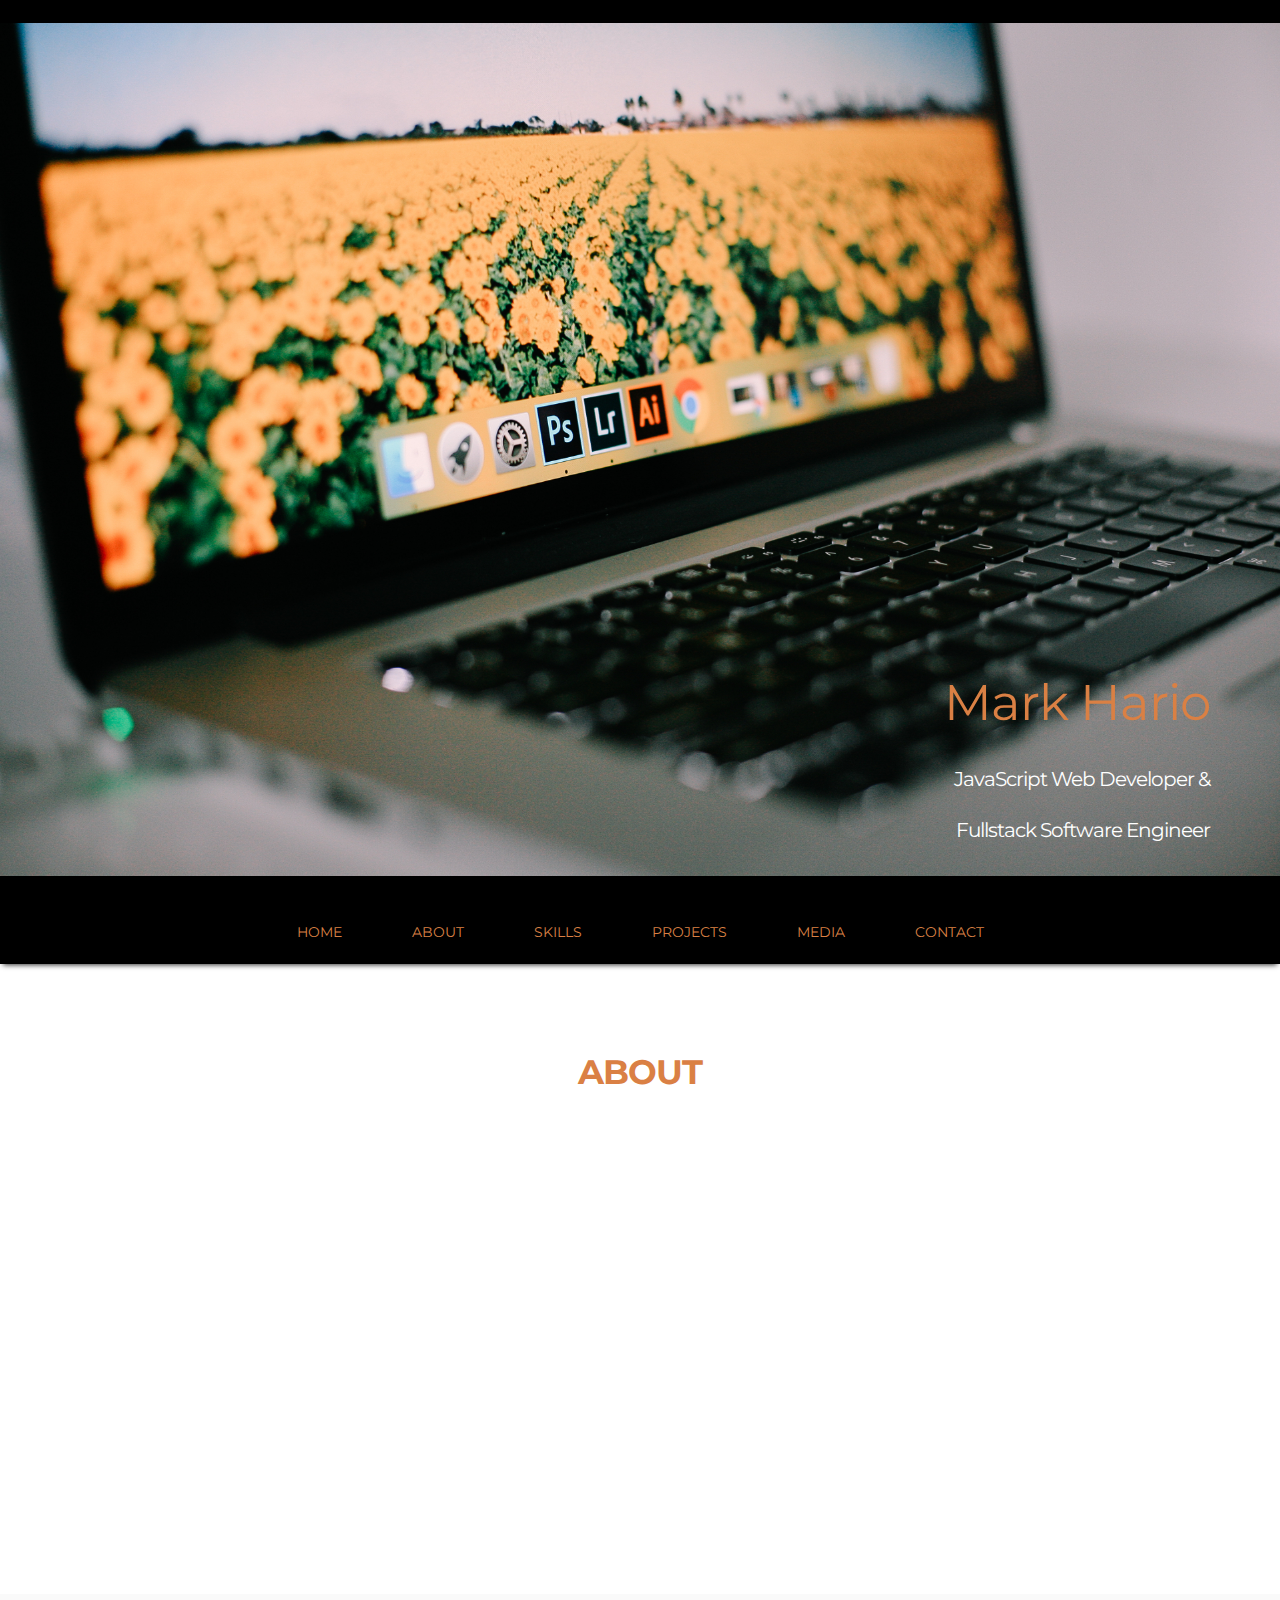
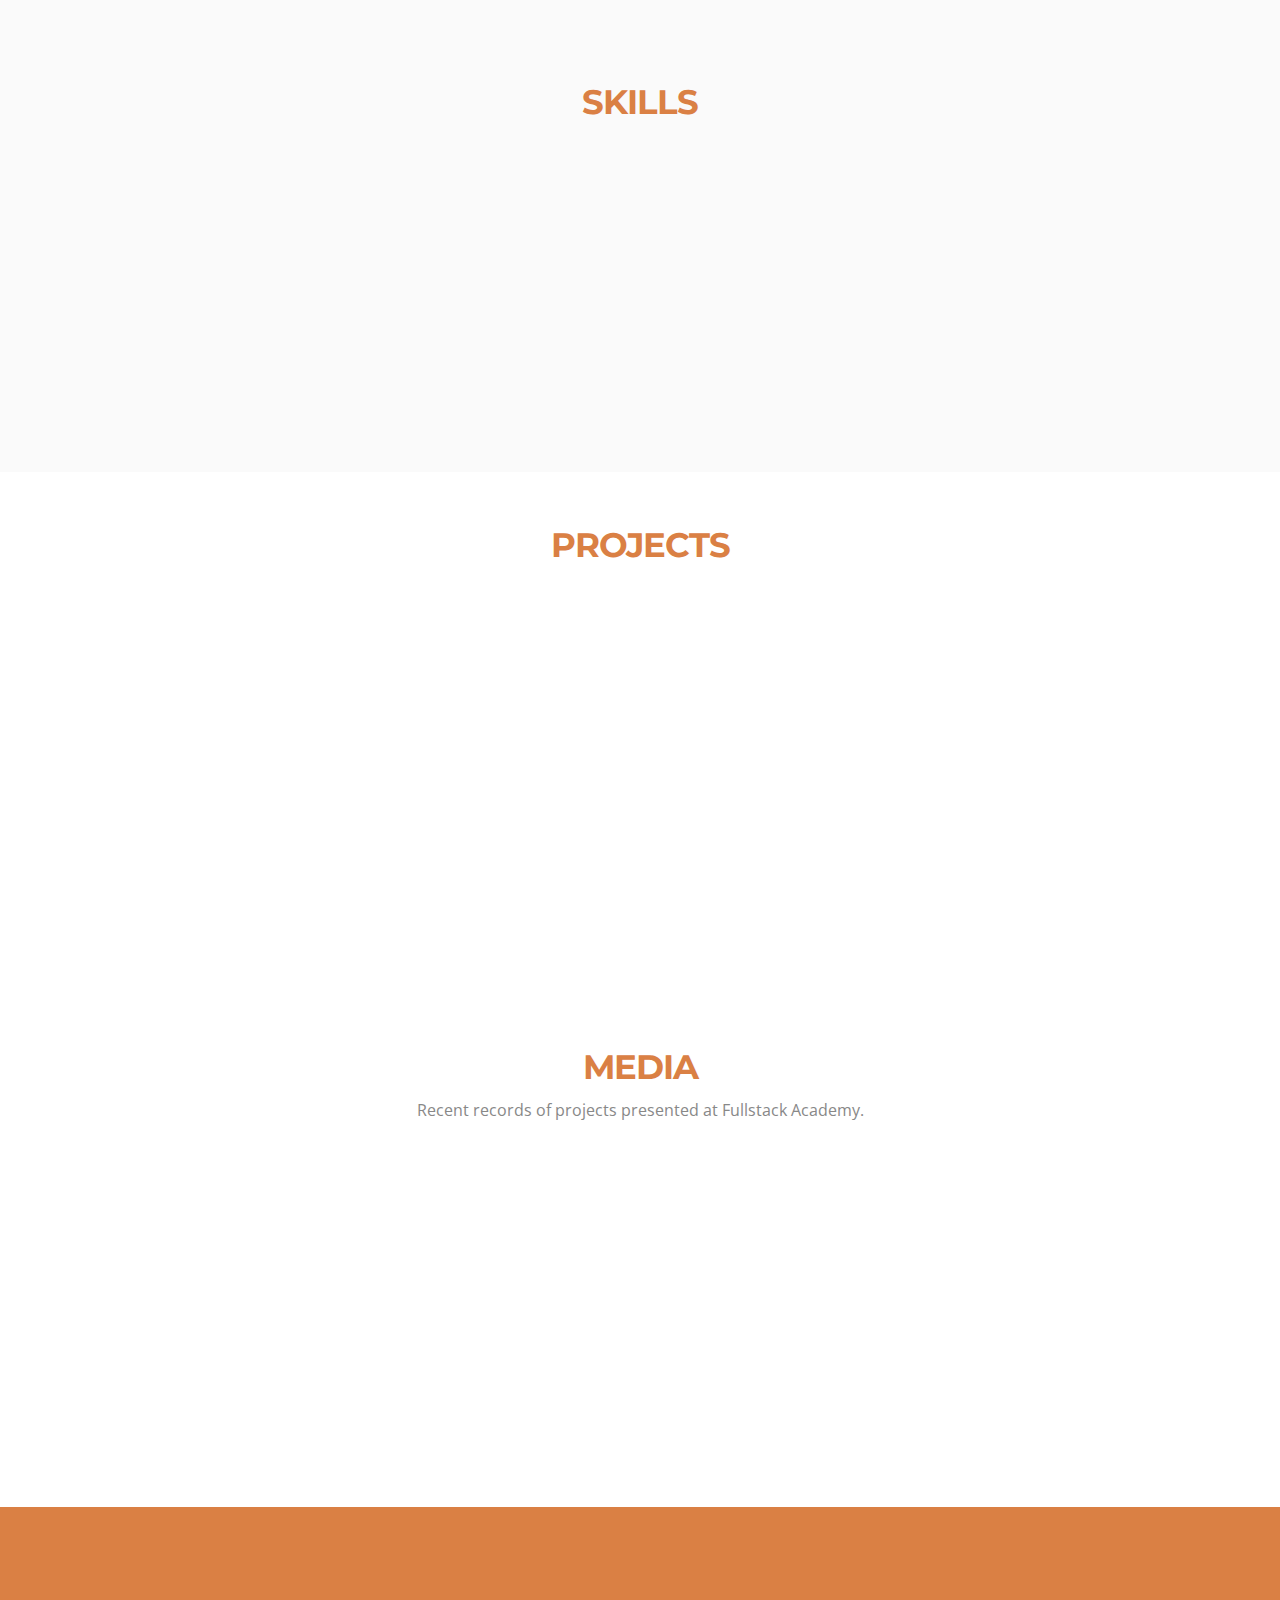
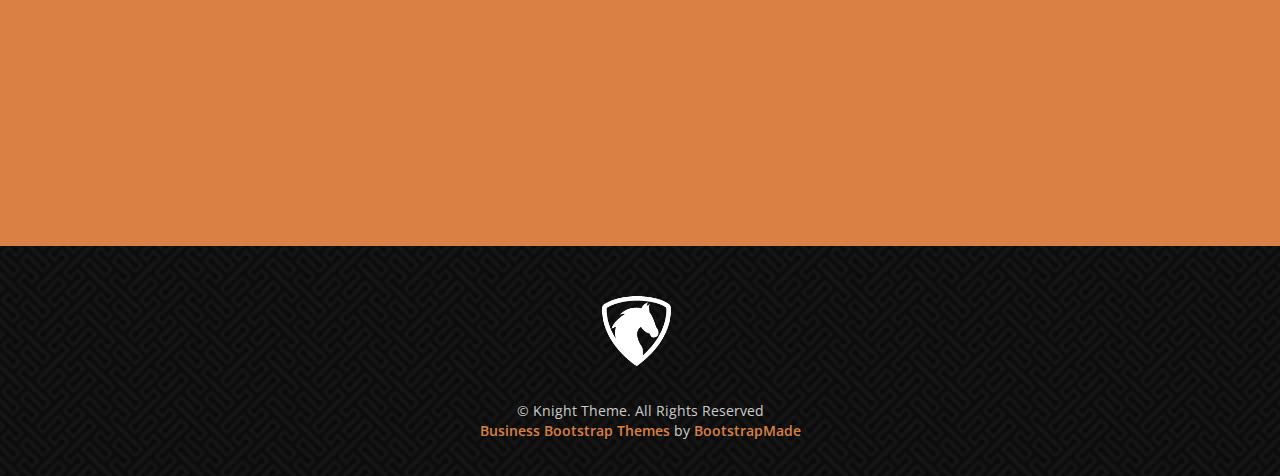
==== index.html @ 224bcb3d "lookin sexay" ====
<!doctype html>
<html>
<head>
<meta charset="utf-8">
<meta name="viewport" content="width=device-width, maximum-scale=1">

<title>Mark Hario</title>
<link rel="icon" href="favicon.png" type="image/png">
<link rel="shortcut icon" href="favicon.ico" type="img/x-icon">

<link href='https://fonts.googleapis.com/css?family=Montserrat:400,700' rel='stylesheet' type='text/css'>
<link href='https://fonts.googleapis.com/css?family=Open+Sans:400,300,800italic,700italic,600italic,400italic,300italic,800,700,600' rel='stylesheet' type='text/css'>

<link href="css/bootstrap.css" rel="stylesheet" type="text/css">
<link href="css/style.css" rel="stylesheet" type="text/css">
<link href="css/font-awesome.css" rel="stylesheet" type="text/css">
<link href="css/responsive.css" rel="stylesheet" type="text/css">
<link href="css/animate.css" rel="stylesheet" type="text/css">

<!--[if IE]><style type="text/css">.pie {behavior:url(PIE.htc);}</style><![endif]-->

<script type="text/javascript" src="js/jquery.1.8.3.min.js"></script>
<script type="text/javascript" src="js/bootstrap.js"></script>
<script type="text/javascript" src="js/jquery-scrolltofixed.js"></script>
<script type="text/javascript" src="js/jquery.easing.1.3.js"></script>
<script type="text/javascript" src="js/jquery.isotope.js"></script>
<script type="text/javascript" src="js/wow.js"></script>
<script type="text/javascript" src="js/classie.js"></script>

<!-- =======================================================
    Theme Name: Knight
    Theme URL: https://bootstrapmade.com/knight-free-bootstrap-theme/
    Author: BootstrapMade
    Author URL: https://bootstrapmade.com
======================================================= -->

</head>
<body>
<header class="header" id="header"><!--header-start-->
	<div class="container">

	  <a href="#service" class="animated servicelink"><h1 class="animated fadeInDown delay-07s">Mark Hario</h1></a>
	  <ul class="header-text animated fadeInUp delay-1s ">
	  	<li>JavaScript Web Developer &amp; </li>
			<li>Fullstack Software Engineer</li>
	  </ul>
	      <!-- <a class="link animated fadeInUp delay-1s servicelink" href="#service">Get Started</a> -->
  </div>
</header><!--header-end-->

<nav class="main-nav-outer" id="test"><!--main-nav-start-->
	<div class="container">
    <ul class="main-nav">
    	<li><a href="#header">Home</a></li>
      <li><a href="#service">About</a></li>
      <li><a href="#Portfolio">Skills</a></li>
      <!-- <li class="small-logo"><a href="#header"><img src="img/small-logo.png" alt=""></a></li> -->
      <li><a href="#client">Projects</a></li>
      <li><a href="#team">Media</a></li>
      <li><a href="#contact">Contact</a></li>
    </ul>
    <a class="res-nav_click" href="#"><i class="fa-bars"></i></a>
  </div>
</nav><!--main-nav-end-->

<section class="main-section" ><!--main-section-start-->
	<div class="container" id="service">
		<h2>About</h2>
	    <div class="row">
	    	<div class="col-sm-6 col-sm-offset-1 wow fadeInLeft delay-02s">
	      	<div class="service-list">
						<p>My passion for coding began at a young age. I was maybe ten years old when I picked up a copy of Stroustrup’s own C++ text. Working through the book, I wrote my first linked list using a borrowed compiler and an ancient computer. But coding was always a hobby to me; since then, I have become a welding engineer and a robot programmer.</p>

						<p>Having worked in the welding industry for nearly a decade, I’ve decided to return aggressively to full-time coding. I explain my thought process in greater detail <a href="https://medium.com/@hario.mark/why-switch-to-coding-fbfc4d10eba9#.d9c76c9cw">here.</a> </p>

						<p>Now that I have made this pivot with my career, I am very excited to pursue opportunities in full stack software engineering and web development, or mobile app development. </p>

	        </div>
	      </div>
    		<div class="col-sm-3 col-sm-offset-1 wow fadeInRight delay-02s service-img">
	    		<img src="img/profile.png" alt="">
	    	</div>

	    </div>
		</div>
</section><!--main-section-end-->


<section class="main-section alabaster" ><!--main-section alabaster-start-->
	<div class="container" id="Portfolio">
    <h2>skills</h2>
		<div class="row">
			<div class="col-lg-3 col-lg-offset-2 col-xs-8 col-xs-offset-4 featured-work">
	    	<div class="featured-box row">
	      	<div class="featured-box-col1 wow fadeInRight delay-02s">
	        	<img src="./img/node-logo.png">
          </div>
        	<div class="featured-box-col2 wow fadeInRight delay-02s">
	          <h3>Node / Express</h3>
          </div>
        </div>
        <div class="featured-box row">
        	<div class="featured-box-col1 wow fadeInRight delay-04s">
        		<img src="./img/react-logo.svg">
          </div>
        	<div class="featured-box-col2 wow fadeInRight delay-04s">
	          <h3>React / Redux</h3>
          </div>
        </div>
        <div class="featured-box row">
        	<div class="featured-box-col1 wow fadeInRight delay-06s">
        		<img src="./img/postgres-logo.svg">
          </div>
        	<div class="featured-box-col2 wow fadeInRight delay-06s">
	          <h3>Postgres</h3>
          </div>
      	</div>
      </div>
			<ul class="col-lg-2 col-xs-4 skills">
				<li class="wow fadeInRight delay-01s">Web Development</li>
				<li class="wow fadeInRight delay-02s">Software Development</li>
				<li class="wow fadeInRight delay-02s">Data Structures</li>
				<br />
				<li class="wow fadeInRight delay-05s">Git</li>
				<li class="wow fadeInRight delay-06s">GitHub</li>
				<li class="wow fadeInRight delay-07s">HTML / 5</li>
				<li class="wow fadeInRight delay-08s">CSS / Sass</li>
				<li class="wow fadeInRight delay-09s">jQuery</li>
			</ul>
			<ul class="col-lg-2 col-xs-4 skills">
				<li class="wow fadeInRight delay-02s">Web Apps</li>
				<li class="wow fadeInRight delay-03s">UX / UI Design</li>
				<li class="wow fadeInRight delay-1s">Algorithms</li>
				<br />
				<li class="wow fadeInRight delay-06s">JavaScript</li>
				<li class="wow fadeInRight delay-07s">Node.js</li>
				<li class="wow fadeInRight delay-08s">Express.js</li>
				<li class="wow fadeInRight delay-09s">Socket.io</li>
				<li class="wow fadeInRight delay-1s">postgres / SQL</li>
				<li class="wow fadeInRight delay-1s">ORM</li>
			</ul>
			<ul class="col-lg-2 col-xs-4 skills">
				<li class="wow fadeInRight delay-03s">Agile Methodology</li>
				<li class="wow fadeInRight delay-04s">Software Engineering</li>
				<li class="wow fadeInRight delay-1s">Refactoring</li>
				<br />
				<li class="wow fadeInRight delay-07s">React</li>
				<li class="wow fadeInRight delay-08s">Redux</li>
				<li class="wow fadeInRight delay-09s">React-Redux</li>
				<li class="wow fadeInRight delay-1s">React Native</li>
				<br /><br />
			</ul>
    </div>
	</div>
</section><!--main-section alabaster-end-->


<section class="main-section client-part"><!--main-section client-part-start-->
	<div class="container" id="client">
		<h2>Projects</h2>
		<div class="row">
		<div class="col-xs-12 col-md-6 project-thumbnail wow fadeInLeft delay-03s">
			<img class="col-xs-3" src="./img/react-logo.svg">
			<div class="col-xs-8">
				<h3>BiteSwipe</h3>
				<span><a href="http://biteswipe.herokuapp.com">Live</a></span> | <span><a href="https://github.com/Run-DMJ/biteswipe">GitHub</a></span>
				<!-- <h5>A React-Native mobile app!</h5> -->
				<p>A fun, native mobile app to help choose where to eat tonight! BiteSwipe is available for download here, and the GitHub project is here. </p>
			</div>
		</div>
		<div class="col-xs-12 col-md-6 project-thumbnail wow fadeInRight delay-02s">
			<img class="col-xs-3" src="./img/node-logo.png">
			<div class="col-xs-8">
				<h3>3D Game of Life</h3>
				<span><a href="http://gameoflife-3d.herokuapp.com/">Live</a></span> | <span><a href="https://github.com/mhario/gameoflife-3d">GitHub</a></span>
				<p>Based on Conway's game of life, this one has been adapted to 3D! The board size and several other variables are controllable. The project is hosted on herokuapp, here and the github project is here. </p>
			</div>
		</div>
		<div class="col-xs-12 col-md-6 project-thumbnail wow fadeInLeft delay-05s">
			<img class="col-xs-3" src="./img/node-logo.png">
			<div class="col-xs-8">
				<h3>Codsworth Robotics</h3>
				<span><a href="http://codsworth-robotics.herokuapp.com/">Live</a></span> | <span><a href="https://github.com/Codsworth-Robotics/codsworth-robotics">GitHub</a></span>
				<p>Based on Conway's game of life, this one has been adapted to 3D! The board size and several other variables are controllable. The project is hosted on herokuapp, here and the github project is here. </p>
			</div>
		</div>
	</div>
</section><!--main-section client-part-end-->

<section class="main-section team" id="team"><!--main-section team-start-->
	<div class="container">
	  <h2>media</h2>
	  <h6>Recent records of projects presented at Fullstack Academy.</h6>
	  <div class="team-leader-block clearfix">
	    <div class="team-leader-box">
	      <div class="team-leader wow fadeInDown delay-03s">
					<div style="position:relative;height:0;padding-bottom:56.25%"><iframe src="https://www.youtube.com/embed/aSN2p8m543s?ecver=2" width="640" height="360" frameborder="0" style="position:absolute;width:100%;height:100%;left:0" allowfullscreen></iframe></div>
	      </div>
	    <h3 class="wow fadeInDown delay-03s">BiteSwipe!</h3>
	    <span class="wow fadeInDown delay-03s">Capstone Project</span>
	  </div>
    <div class="team-leader-box">
	    <div class="team-leader  wow fadeInDown delay-06s">
				<div style="position:relative;height:0;padding-bottom:56.25%"><iframe src="https://www.youtube.com/embed/ohyTfBhEcuY?ecver=2" width="640" height="360" frameborder="0" style="position:absolute;width:100%;height:100%;left:0" allowfullscreen></iframe></div>
	    </div>
	    <h3 class="wow fadeInDown delay-06s">The 3D Game of Life</h3>
	    <span class="wow fadeInDown delay-06s">"Stackathon"</span>
    </div>
    <div class="team-leader-box">
      <div class="team-leader wow fadeInDown delay-09s">
				<div style="position:relative;height:0;padding-bottom:56.25%"><iframe src="https://www.youtube.com/embed/v4WJcBlDuko?ecver=2" width="480" height="360" frameborder="0" style="position:absolute;width:100%;height:100%;left:0" allowfullscreen></iframe></div>
      </div>
	    <h3 class="wow fadeInDown delay-09s">"A Bit About Git"</h3>
	    <span class="wow fadeInDown delay-09s">Tech Talk</span>
	    </div>
	  </div>
	</div>
</section><!--main-section team-end-->

<section class="main-section contact business-talking">
	<div class="container">
		<div class="row">
			<div class="col-xs-12 col-md-4 wow fadeInLeft delay-01s">
				<h2>Contact</h2>
			</div>
	  	<div class="col-xs-12 col-md-3 col-md-offset-1 contact-info-box address clearfix wow fadeInDown delay-02s">
	    	<h3><i class="icon-map-marker"></i></h3>
	    	<span>Boulder, Colorado</span><br />

    		<h3><i class="fa-phone"></i></h3>
    		<span>(734)755-2807</span><br />

    		<h3><i class="fa-pencil"></i></h3>
    		<span>hario.mark@gmail.com</span><br />
    	</div>
			<div class="col-xs-12 col-md-4 wow fadeInRight delay-01s">
    		<ul class="social-link">
	      	<li class="facebook"><a href="https://www.facebook.com/mark.hario"><i class="fa-facebook"></i></a></li>
	      	<li class="github"><a href="https://github.com/mhario/"><i class="fa-github"></i></a></li>
	      	<li class="stack-overflow"><a href="http://stackoverflow.com/users/story/7602104"><i class="fa-stack-overflow"></i></a></li>
	      	<li class="linked-in"><a href="https://www.linkedin.com/in/mark-hario-6b871285/"><i class="fa-linkedin"></i></a></li>
    		</ul>
			</div>
  	</div>
	</div>
</div>
</section><!--business-talking-end-->

<footer class="footer">
    <div class="container">
        <div class="footer-logo"><a href="#"><img src="img/footer-logo.png" alt=""></a></div>
        <span class="copyright">&copy; Knight Theme. All Rights Reserved</span>
        <div class="credits">
            <!--
                All the links in the footer should remain intact.
                You can delete the links only if you purchased the pro version.
                Licensing information: https://bootstrapmade.com/license/
                Purchase the pro version with working PHP/AJAX contact form: https://bootstrapmade.com/buy/?theme=Knight
            -->
            <a href="https://bootstrapmade.com/free-business-bootstrap-themes-website-templates/">Business Bootstrap Themes</a> by <a href="https://bootstrapmade.com/">BootstrapMade</a>
        </div>
    </div>
</footer>


<script type="text/javascript">
    $(document).ready(function(e) {
        $('#test').scrollToFixed();
        $('.res-nav_click').click(function(){
            $('.main-nav').slideToggle();
            return false

        });

    });
</script>

  <script>
    wow = new WOW(
      {
        animateClass: 'animated',
        offset:       100
      }
    );
    wow.init();
  </script>


<script type="text/javascript">
	$(window).load(function(){

		$('.main-nav li a, .servicelink').bind('click',function(event){
			var $anchor = $(this);

			$('html, body').stop().animate({
				scrollTop: $($anchor.attr('href')).offset().top - 102
			}, 1500,'easeInOutExpo');
			/*
			if you don't want to use the easing effects:
			$('html, body').stop().animate({
				scrollTop: $($anchor.attr('href')).offset().top
			}, 1000);
			*/
			event.preventDefault();
		});
	})
</script>

<script type="text/javascript">

$(window).load(function(){


  var $container = $('.portfolioContainer'),
      $body = $('body'),
      colW = 375,
      columns = null;


  $container.isotope({
    // disable window resizing
    resizable: true,
    masonry: {
      columnWidth: colW
    }
  });

  $(window).smartresize(function(){
    // check if columns has changed
    var currentColumns = Math.floor( ( $body.width() -30 ) / colW );
    if ( currentColumns !== columns ) {
      // set new column count
      columns = currentColumns;
      // apply width to container manually, then trigger relayout
      $container.width( columns * colW )
        .isotope('reLayout');
    }

  }).smartresize(); // trigger resize to set container width
  $('.portfolioFilter a').click(function(){
        $('.portfolioFilter .current').removeClass('current');
        $(this).addClass('current');

        var selector = $(this).attr('data-filter');
        $container.isotope({

            filter: selector,
         });
         return false;
    });

});

</script>

</body>
</html>
---- css/style.css ----
/*
    Theme Name: Knight
    Theme URL: https://bootstrapmade.com/knight-free-bootstrap-theme/
    Author: BootstrapMade
    Author URL: https://bootstrapmade.com
*/

/* CSS Document */

/* Float Elements
---------------------------------*/
.fl-lt {float:left;}
.fl-rt {float:right;}

/* Clear Floated Elements
---------------------------------*/
.clear {
  clear: both;
  display: block;
  overflow: hidden;
  visibility: hidden;
  width: 0;
  height: 0;
}

.clearfix:before,
.clearfix:after {
  content: '\0020';
  display: block;
  overflow: hidden;
  visibility: hidden;
  width: 0;
  height: 0;
}

.clearfix:after {
  clear: both;
}

.figure{ margin:0px;}

img{ max-width:none;}

a, a:hover, a:active{ outline:0px !important}

@font-face {
  font-family: 'FontAwesome';
  src: url('../fonts/fontawesome-webfont.eot?v=4.1.0');
  src: url('../fonts/fontawesome-webfont.eot?#iefix&v=4.1.0') format('embedded-opentype'), url('../fonts/fontawesome-webfont.woff?v=4.1.0') format('woff'), url('../fonts/fontawesome-webfont.ttf?v=4.1.0') format('truetype'), url('../fonts/fontawesome-webfont.svg?v=4.1.0#fontawesomeregular') format('svg');
  font-weight: normal;
  font-style: normal;
}

/* Primary Styles
---------------------------------*/

body {
	background:#fff;
	font-family: 'Open Sans', sans-serif;
	font-size:14px;
	font-weight:normal;
	color:#888888;
	margin:0;
}
h2{
	font-size:34px;
	color:#da8044;
	font-family: 'Montserrat', sans-serif;
	font-weight:700;
	letter-spacing: -1px;
	margin:0 0 15px 0;
	text-align:center;
	text-transform:uppercase;
}
h3{
	font-family: 'Montserrat', sans-serif;
	color:#da8044;
	font-size:16px;
	margin:0 0 5px 0;
	text-transform:uppercase;
	font-weight:400;
}
h6{
	font-size:16px;
	color:#888888;
	font-family: 'Open Sans', sans-serif;
	font-weight:400;
	text-align:center;
	margin:0 0 60px 0;
}
p{
	line-height:24px;
	margin:0;
}

/* Header Styles
---------------------------------*/

.header{
	text-align:right;
  height: 100vh;
	background:url(../img/splash.jpg) no-repeat right;
  background-size: 100%;
	padding: 75vh 0 0 0;
  background-color: #000;
}
.logo{
	width:130px;
	margin:0 auto 35px;
}
.header h1{
	font-family: 'Montserrat',sans-serif;
	font-size:50px;
	font-weight:400;
	letter-spacing: -1px;
	margin:0 0 22px 0 ;
	color:#da8044;
}
.header li{
	font-family: 'Montserrat',sans-serif;
	font-size:20px;
	font-weight:400;
  color:#fff;
	letter-spacing: -1px;
	margin:0 0 22px 0 ;
	color:#fff;
}

.header-text{
	padding:0;
	margin:35px 0 55px;
  list-style: none;
  color:#da8044;
}

.link{
	padding:15px 35px;
	background:#7cc576;
	color:#fff !important;
	font-size:16px;
	font-weight:400;
	font-family: 'Montserrat', sans-serif;
	display:inline-block;
	border-radius:3px;
	text-transform:uppercase;
	line-height:25px;
	margin-bottom:20px;
	transition:all 0.3s ease-in-out;
	-moz-transition:all 0.3s ease-in-out;
	-webkit-transition:all 0.3s ease-in-out;
}
.link:hover {
	text-decoration:none;
	color:#fff !important;
	background:#fff;
}

.link:active, .link:focus {
	background: #fff;
	text-decoration:none;
	color:#fff !important;
}

/* Navigation
---------------------------------*/
.main-nav-outer{
	padding:0px;
	border-bottom:0px solid #dddddd;
	box-shadow:0 4px 5px -3px #333;
	position:relative;
	background:#000;
}
.main-nav{
	text-align:center;
	margin:5px 0px;
	padding:0;
	list-style:none;
}
.main-nav li{
	display:inline;
	margin:0 1px;
}
.main-nav li a{
	display:inline-block;
	color:#da8044;
	text-transform:uppercase;
	font-family: 'Montserrat', sans-serif;
	text-decoration: none;
	line-height:20px;
	margin:17px 32px;
	transition:all 0.3s ease-in-out;
	-moz-transition:all 0.3s ease-in-out;
	-webkit-transition:all 0.3s ease-in-out;
}

.main-nav li a:hover{
	text-decoration:none;
	color: #fff;
}

.small-logo{
	padding:0 32px;
}

.main-section{
	padding:90px 0 110px;
}


/* Services
---------------------------------*/
.service-list{
	padding:0 0 0 0;
	font-size:14px;
	margin-bottom:40px;
}
.service-list-col1{
	float:left;
	width:60px;
}
.service-list p{
  padding: 1em;
}

.main-section.alabaster{
	background:#fafafa;
}

/* Featured Work
---------------------------------*/
.featured-work{
	font-size:14px;
  text-align:left;
}
.skills {
  padding-top: 1em;
  list-style: none;
}
.skills li{
  overflow: hidden;
}

.featured-box{
	padding:0 0 0 0;
	margin-bottom:25px;
	font-size:14px;
}
.featured-box img{
  vertical-align: center;
}
.featured-box h3{
	margin-bottom:5px;
}
.featured-box p{
	line-height:22px;
}
.featured-work p.padding-b{
	padding-bottom:35px;
}
.featured-box-col1{
	width:60px;
	float:left;
}
.featured-box-col1 img{
	display:block;
	width: 50px;
	height: 50px;
}
.featured-box-col1 i{
	display:block;
	line-height:38px;
	font-family: 'FontAwesome';
	font-size:38px;
	color:#777777;
	font-style:normal;
}
.featured-box-col2{
  overflow:hidden;
  padding-top: 1em;
  padding-left: 1em;
}

/* Portfolio
---------------------------------*/
.Portfolio-nav{
	padding:0;
	margin:0 0 45px 0;
	list-style:none;
	text-align:center;
}
.Portfolio-nav li{
	margin:0 10px;
	display:inline;
}
.Portfolio-nav li a{
	display:inline-block;
	padding:10px 22px;
	font-size:12px;
	line-height:20px;
	color:#da8044;
	border-radius:4px;
	text-transform:uppercase;
	font-family: 'Montserrat', sans-serif;
	background:#f7f7f7;
	margin-bottom:5px;
	transition:all 0.3s ease-in-out;
	-moz-transition:all 0.3s ease-in-out;
	-webkit-transition:all 0.3s ease-in-out;
}
.Portfolio-nav li a:hover{
	background:#FFF;
	color:#fff;
	text-decoration:none;
}

.portfolioContainer{
	margin:0 auto;
	padding-left:15px;
}

.Portfolio-box{
	text-align:center;
	margin-bottom:30px;
	height:350px;
	width:350px;
	overflow:hidden;
	float:left;
	padding:0;
}
.Portfolio-box img{
	margin-bottom:25px;
	transition:all 0.3s ease-in-out;
	-moz-transition:all 0.3s ease-in-out;
	-webkit-transition:all 0.3s ease-in-out;
}

.Portfolio-box img:hover {
	opacity: 0.6;
}

.service-img img{
   max-width:100%;
}

/* no transition on .isotope container */

.isotope .isotope-item {
  /* change duration value to whatever you like */
  -webkit-transition-duration: 0.6s;
     -moz-transition-duration: 0.6s;
          transition-duration: 0.6s;
}

.isotope .isotope-item {
  -webkit-transition-property: -webkit-transform, opacity;
     -moz-transition-property:    -moz-transform, opacity;
          transition-property:         transform, opacity;
}

.main-section.paddind{
	padding-bottom:60px;
}

/* Clients
---------------------------------*/
.client-part{
	/*background:url(../img/section-bg1.jpg) center center no-repeat;*/
	background-size:cover;
	padding:55px 0;
	text-align:left;

}
.client-part-haead{
	color:#fdfdfd;
	font-size:28px;
	line-height:41px;
	margin:30px 0 10px;
	font-family: ''Open Sans',sans-serif';
	font-style: italic;
}
.project-thumbnail{
  padding: 15px;
  padding-left: 75px;
  padding-top: 30px;
  background-color: #fff;
  border-radius: 2px;
}
.client-part img{
  height:75px;
  width:75px;
  padding: 0;
}
.client li{
	display:inline;
	margin:0 15px;
}
.client li a{
	display:inline-block;
}
.client li a img{
	margin-bottom:15px;
	border-radius:50%;
}
.client li a:hover{
	text-decoration:none;
}
.client li a h3{
	color:#ffffff;
}
.client li a span{
	color:#f1f1f1;
}
.quote-right{
	font-style:normal;
	width:68px;
	height:68px;
	margin:0 auto;
	border:2px solid #7cc576;
	border-radius:50%;
	display:block;
	line-height:68px;
	text-align:center;
	font-size:27px;
	color:#7cc576;
	cursor: pointer;
	transition:all 0.3s ease-in-out;
	-moz-transition:all 0.3s ease-in-out;
	-webkit-transition:all 0.3s ease-in-out;
}

.quote-right:hover{
color: #fff;
border: 2px solid #fff;
}

.c-logo-part{
	background:#7cc576;
	padding:25px 0;
    filter: alpha(opacity=60);
}
.c-logo-part ul{
	padding:0;
	margin:0;
	list-style:none;
	text-align:center;
}
.c-logo-part ul li{
	display:inline;
	margin:0 25px;
}
.c-logo-part ul a{
	display:inline-block;
	margin: 0 20px;
}
.main-section.team{
	padding:0 0 110px 0;
}
.main-section.team h6{
	margin-bottom:40px;
}


/* Team
---------------------------------*/
.team-leader-block{
	max-width:993px;
	margin:0 auto;
}
.team-leader-box{
	width:30.66%;
	margin-right: 3.82979%;
	overflow: hidden;
	text-align: center;
	float: left;
}
.team-leader-box span{
	display:block;
}
.team-leader-box:nth-of-type(3n+0){ margin:0;}
.team-leader{
	width:auto;
	height:auto;
	position:relative;
	margin:7px 7px 25px 7px;
}

.team-leader img{
	display:block;
	border-radius:25%;
  margin: auto;
}
.team-leader ul{
	display:block;
	opacity:0;
	padding:0;
	margin:0;
	list-style:none;
	position:absolute;
	left:0;
	top:50%;
	width:100%;
	text-align:center;
	margin-top:-14px;
	z-index:15;
	transition:all 0.6s ease-in-out;
	-moz-transition:all 0.6s ease-in-out;
	-webkit-transition:all 0.6s ease-in-out;
}
.team-leader ul li{
	display:inline;
	margin:0 11px;
}
.team-leader ul li a{
	font-family: 'FontAwesome';
	display:inline-block;
	font-size:28px;
	color:#fff;
	transition:all 0.3s ease-in-out;
	-moz-transition:all 0.3s ease-in-out;
	-webkit-transition:all 0.3s ease-in-out;
}
.team-leader ul li a:hover, .team-leader ul li a:focus{
	text-decoration:none;
}
.team-leader ul li a.fa-twitter:hover{
	color:#55acee;
}
.team-leader ul li a.fa-facebook:hover{
	color:#3b5998;
}
.team-leader ul li a.fa-pinterest:hover{
	color:#cb2026;
}
.team-leader ul li a.fa-google-plus:hover{
	color:#dd4b39;
}

/* Talk Business
---------------------------------*/
.business-talking{
	background-color: #da8044;
	padding:60px 0 10px;
	text-align:left;
}
.business-talking h2{
	font-family: 'Montserrat', sans-serif;
	font-weight:700;
	padding:35px;
	text-transform:uppercase;
	font-size:42px;
	color:#000;
}
.business-talking i{
  padding: 15px 0;
}

/* Contact
---------------------------------*/
.main-section.contact{
	padding:90px 0 100px;
}

.main-section.contact{
	background-color:#da8044;
}
.contact-info-box{
	font-size:15px;
	padding-left:0;
  margin: auto;
}
.contact-info-box h3{
	font-size: 15px;
	font-weight:400;
	float:left;
	line-height:28px;
  color:#fff;
  margin-right:15px;
}
.contact-info-box h3 i{
	font-style:normal;
	font-size:18px;
	color:#222222;
	font-family: 'FontAwesome';
	font-weight:normal;
	margin-right:7px;
}

.contact-info-box span{
	line-height:28px;
	display:block;
	overflow:hidden;
  color:#fff;
}
.social-link{
	padding:35px 0;
	margin:0 0 0 68px;
	display:block;
	overflow:hidden;
	list-style:none;
}
.social-link li{
	float:left;
	margin-right:8px;
}
.social-link li a{
	display:block;
	width:50px;
	height:50px;
	text-align:center;
	line-height:50px;
	font-size:25px;
	color:#fff;
	background:#222222;
	border-radius:50%;
	transition:all 0.3s ease-in-out;
}
.social-link li a:hover, .social-link li a:focus{
	text-decoration:none;
}
.facebook a:hover {
	background: #3b5998;
}
.linked-in a:hover {
  background: #0077b5;
}
.github a:hover {
  background: #1b1f23;
}
.stack-overflow a:hover {
  background: #ef8236;
}

.input-text.text-area{
	height:165px;
	resize:none;
	overflow:auto;
}
.input-btn{
	width:175px;
	height:50px;
	background:#7cc576;
	border-radius:4px;
	color:#ffffff;
	font-size:14px;
	text-transform:uppercase;
	font-family: 'Montserrat', sans-serif;
	font-weight:400;
	border:0px;
	transition:all 0.3s ease-in-out;
	-moz-transition:all 0.3s ease-in-out;
	-webkit-transition:all 0.3s ease-in-out;
}

.input-btn:hover{
	background: #111;
	color: #fff;
}

#errormessage {
    color: red;
    display:none;
    border:1px solid red;
    text-align:center;
    padding:15px;
    font-weight:600;
    margin-bottom:15px;
}

#sendmessage.show, #errormessage.show, .show {
	display:block;
}

/* Footer
---------------------------------*/

.footer{
	background:url(../img/pw_maze_black_2X.png) left top repeat;
	padding:35px 0 35px;
}
.footer-logo{
	margin:15px auto 35px;
	width: 76px;
}
.copyright, .credits{
	color:#cccccc;
	font-size:14px;
	display:block;
	text-align:center;
}
.copyright a, .credits a{
	color:#da8044;
	font-weight:600;
	text-decoration: none;
	transition:all 0.3s ease-in-out;
	-moz-transition:all 0.3s ease-in-out;
	-webkit-transition:all 0.3s ease-in-out;
}

.copyright a:hover, .credits a:hover {
	color: #fff;
}

.res-nav_click {
	line-height:38px;
	font-family: 'FontAwesome';
	font-size:38px;
	text-decoration: none !important;
	color:#777777;
	font-style:normal;
	display:none;
	width:42px;
	height:27px;
	margin:20px auto;
	transition:all 0.3s ease-in-out;
	-moz-transition:all 0.3s ease-in-out;
	-webkit-transition:all 0.3s ease-in-out;
}

.res-nav_click:hover, .res-nav_click:active, .res-nav_click:focus {
	color: #da8044 !important;
}

.portfolioContainer{
	max-width: 1140px;
}


/* Animation Timers
---------------------------------*/
.delay-02s {
	animation-delay: 0.2s;
	-webkit-animation-delay: 0.2s;
}
.delay-03s {
	animation-delay: 0.3s;
	-webkit-animation-delay: 0.3s;
}
.delay-04s {
	animation-delay: 0.4s;
	-webkit-animation-delay: 0.4s;
}

.delay-05s {
	animation-delay: 0.5s;
	-webkit-animation-delay: 0.5s;
}
.delay-06s {
	animation-delay: 0.6s;
	-webkit-animation-delay: 0.6s;
}

.delay-07s {
	animation-delay: 0.7s;
	-webkit-animation-delay: 0.7s;
}
.delay-08s {
	animation-delay: 0.8s;
	-webkit-animation-delay: 0.8s;
}

.delay-09s {
	animation-delay: 0.9s;
	-webkit-animation-delay: 0.9s;
}
.delay-1s {
	animation-delay: 1s;
	-webkit-animation-delay: 1s;
}
.delay-12s {
	animation-delay: 1.2s;
	-webkit-animation-delay: 1.2s;
}
---- css/responsive.css ----
/* ==========================================================================
   Media Queries
   ========================================================================== */


@media only screen and (min-width: 992px) {
	/****Ipad Landscape 1024 Container 970 ****/
	
	.service-list{ margin-bottom:30px;}
	.c-logo-part ul li{ margin:0 15px;}
	.form{ margin:0 0 0 20px}
	.main-nav{ display:block !important; }
	/*.portfolioContainer{ width:800px; margin:0px auto !important; } */ 
	
}	
   
@media only screen and (min-width: 768px) and (max-width: 991px) {
	/****Ipad Portrait 768 Container 750 ****/
	body{ font-size:13px;}
	p{ line-height:20px ;}
	.header h1{ font-size:46px;}
	.main-nav ul li a{ padding:14px;}
	.small-logo{ padding:0 20px;}
	h2{ font-size:30px}
	h6{ font-size:16px;}
	h3{ font-size:15px;}
	.service-list{ margin-bottom:20px; font-size:15px;}
	.featured-work p.padding-b{ padding-bottom:15px;}
	.main-section{ padding:70px 0;}
	.c-logo-part ul li{ margin:0 1%; float:left; width:18%;}
	.c-logo-part ul li a{ display:block;}
	.c-logo-part ul li a img{ display:block;}
	.form{ margin:0;}
	.contact-info-box{ margin:0 ;}
	.social-link{ margin:0;}
	
	.main-nav{ display:block !important; }
	.main-nav li a{ padding:8px 15px;}
	/*.portfolioContainer{ width:750px; margin:0px auto !important; }
	.Portfolio-box{ height:250px;}*/
	
	 
	
}

@media only screen and (max-width: 767px) {
	/****Mobile Landscape 480 Container 100% ****/
	body{ font-size:12px;}
	h2{ font-size:26px;}
	h3{ font-size:14px;}
	h6{ font-size:16px; margin-bottom:40px;}
	p{ line-height:18px;}
	.service-list{ font-size:12px; margin-bottom:20px;}
	.we-create li{ font-size:13px; padding:0 0 0 8px}
	.header h1{ font-size:28px;}
	.header{ padding:60px 0;}
	.main-section{ padding:60px 0 70px;}
	.main-nav{ display:none; position:absolute; left:0; width:100%; top:74px; margin:0 auto; flote : none; background:#fff;}
	.main-nav li{ display:block;}
	.main-nav li.small-logo{ display:none;}
	.main-nav li a{ display:block; padding:7px 32px; border-bottom:none;}
	.main-nav li a:hover{color:#7cc576}
	.team-leader-box{ max-width:307px; width:auto; float:none; margin:0 auto;	}
	.team-leader-box:nth-of-type(3n){ margin:0 auto}
	.res-nav_click{ display:block;}
	.featured-work{ font-size:12px; margin-top:30px;}
	.featured-box{ font-size:12px;}
	.featured-box p{ line-height:18px; }
	.c-logo-part ul a{ margin-bottom:5px;}
	.main-section.team{ padding:60px 0 50px;}
	.business-talking h2{ font-size:36px;}
	.contact-info-box{ margin:0 0 12px 30px; font-size:12px;}
	.contact-info-box span{ line-height:18px;}
	.social-link{ margin-left:30px;} 
	.form{ margin:0 30px;}
	.copyright{ font-size:12px;}
	.business-talking a{ padding:10px 25px; font-size:14px;}
	.main-section.contact{ padding:60px 0 70px}
	.client-part-haead{ font-size:20px; line-height:30px;}
	.link{ font-size:14px; padding:10px 25px;}
	.logo{ width:100px;}
	.main-section.contact{ background-size:contain;}
	.Portfolio-nav li a{ padding:5px 16px;}
	.Portfolio-nav li{ display:block;}
	/*.isotope-item img{ width:300px; left:50%; margin-left:-100px;}
	.isotope-item{ width:300px; margin:0px auto;}
	.isotope{ width:400px; margin:0px auto;}
	.Portfolio-box{}
	.portfolioContainer{ width:350px; margin:0px auto !important; } */
	
	
}

@media only screen and (max-width: 479px) {
	/****Mobile Portrait 320 ****/
	.contact-info-box{ margin-left:0px;}
	.header{ padding:40px;}
	.social-link{ margin-left:0px;}
	.form{ margin:0}
	.c-logo-part ul li{ display:block;}
	.Portfolio-box{  max-width:300px !important; width:96.4% !important; margin:0 !important}
	.Portfolio-box img { max-width:100%;}
	.portfolioContainer{ width:280px !important; margin:0 auto !important } 
	
}
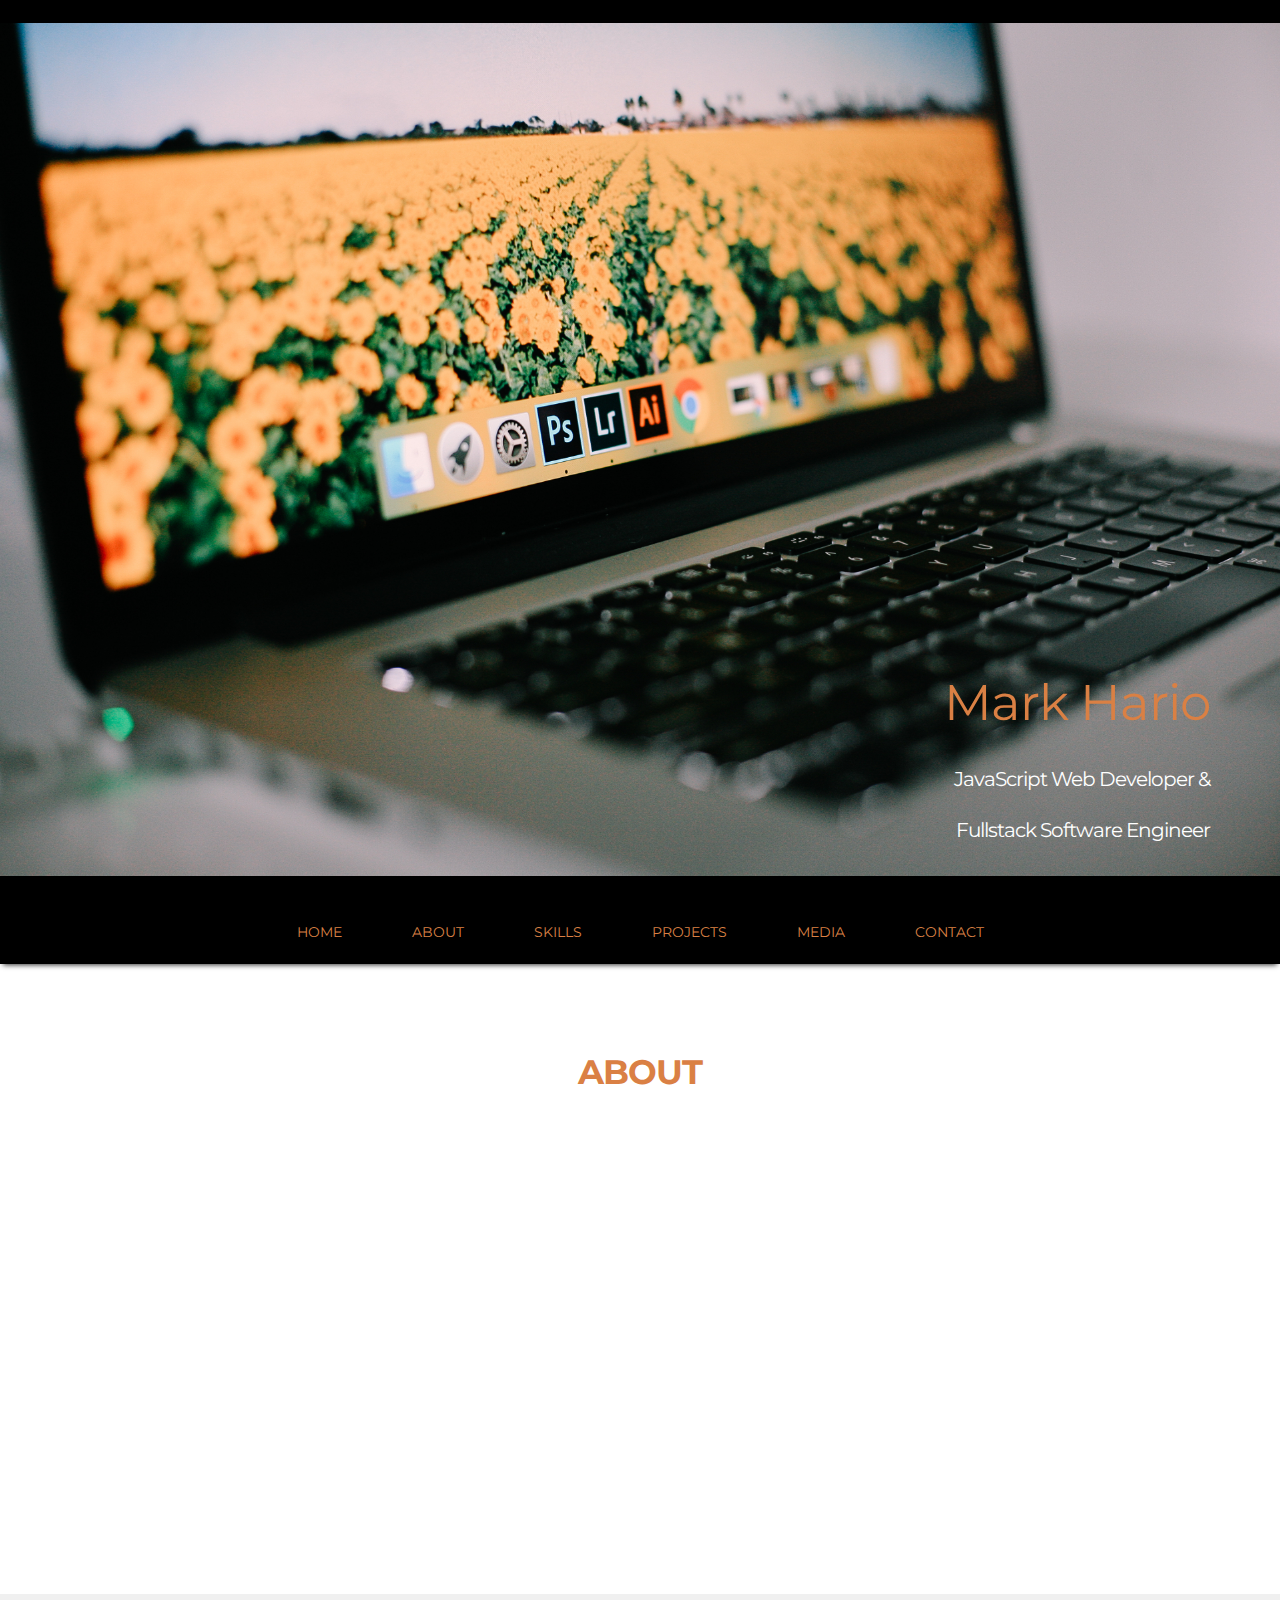
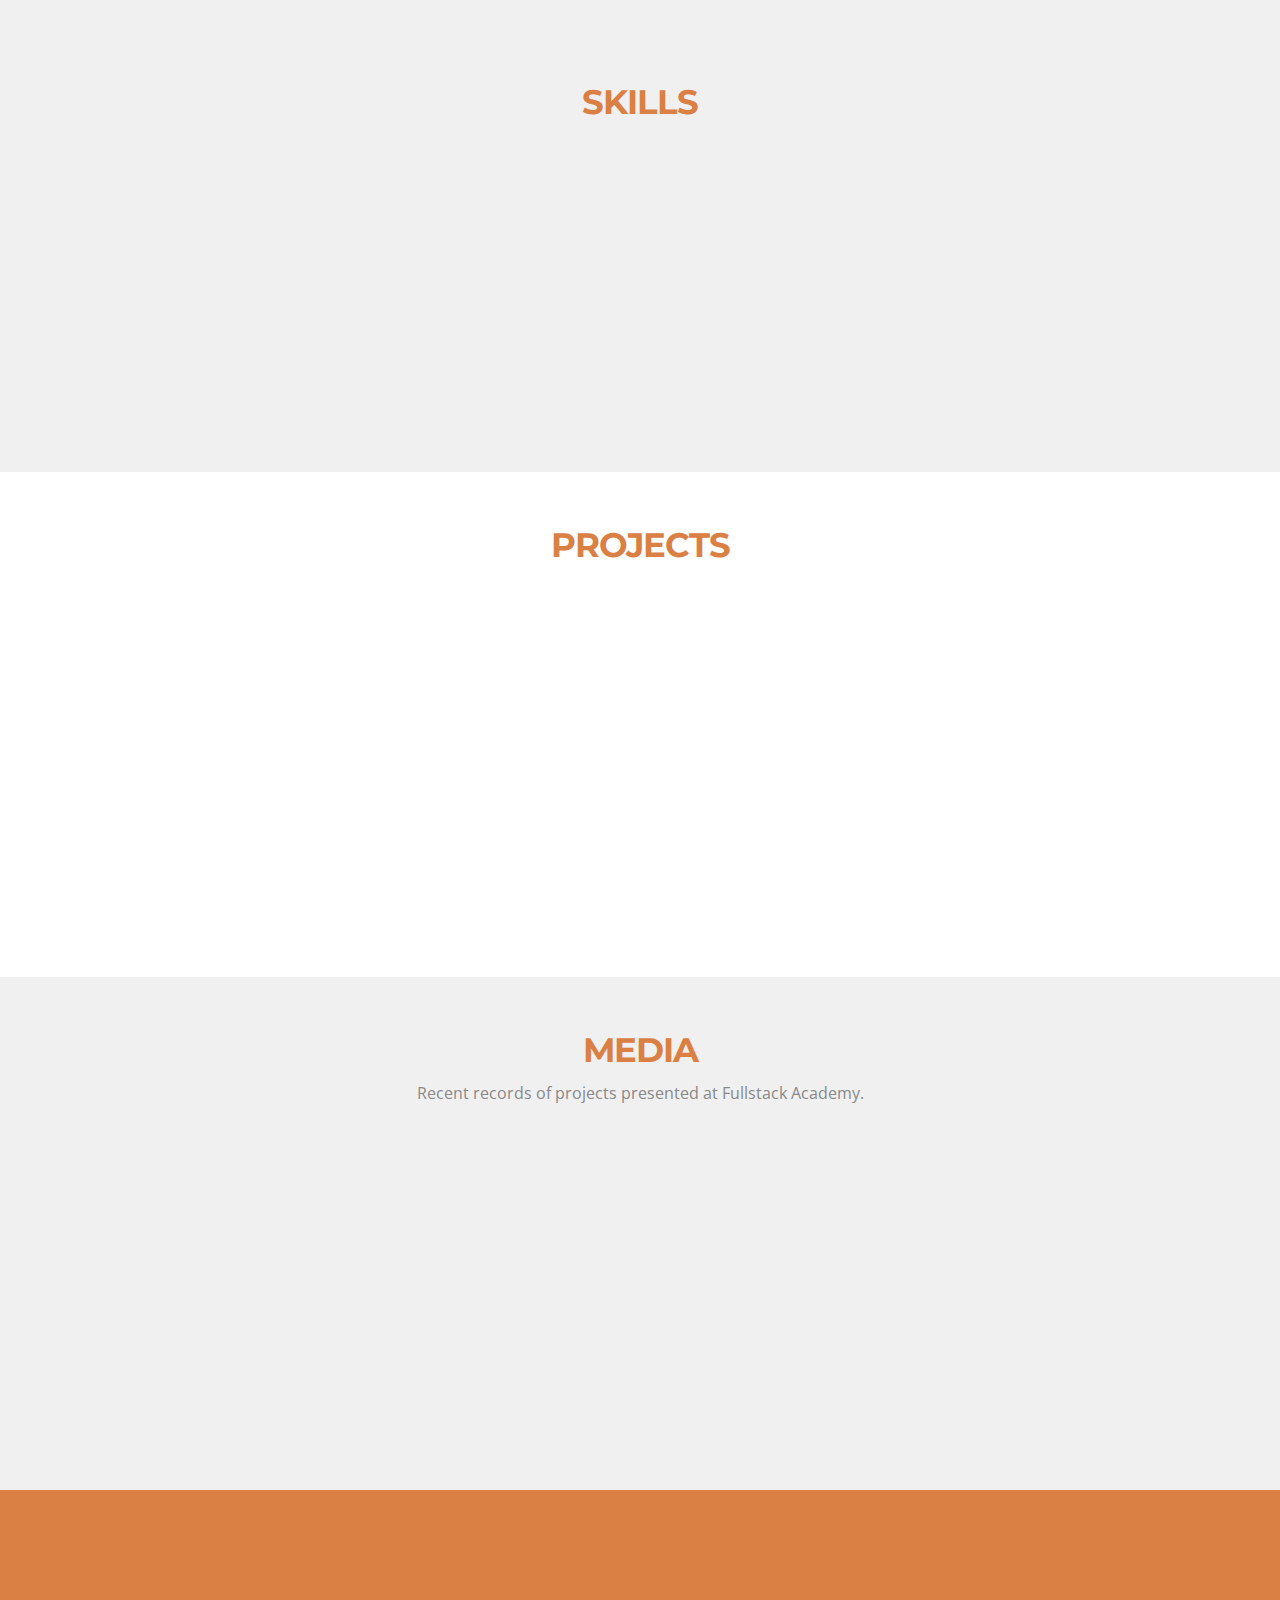
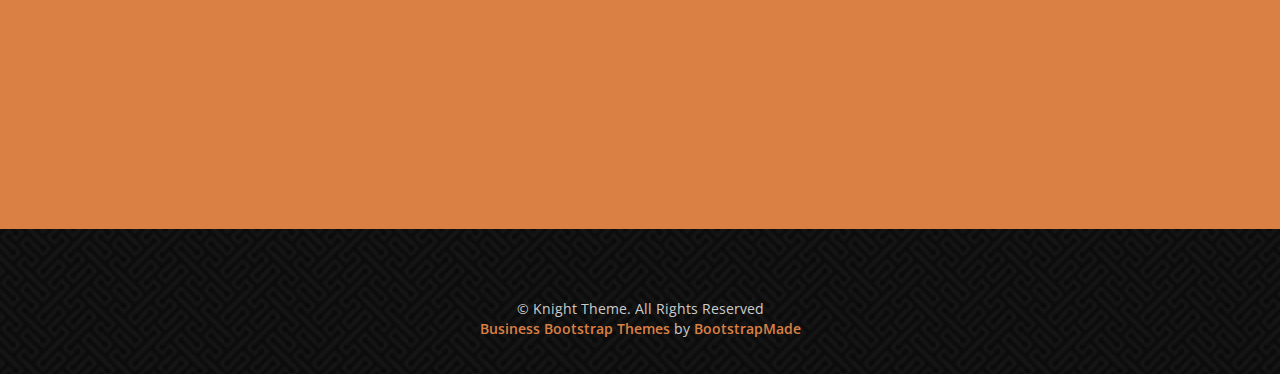
==== commit c141ad55: "content revision" ====
--- a/index.html
+++ b/index.html
@@ -165,7 +165,7 @@
 				<h3>BiteSwipe</h3>
 				<span><a href="http://biteswipe.herokuapp.com">Live</a></span> | <span><a href="https://github.com/Run-DMJ/biteswipe">GitHub</a></span>
 				<!-- <h5>A React-Native mobile app!</h5> -->
-				<p>A fun, native mobile app to help choose where to eat tonight! BiteSwipe is available for download here, and the GitHub project is here. </p>
+				<p>A fun, native mobile app to help choose where to eat tonight! Built with react-native and available on Android devices!</p>
 			</div>
 		</div>
 		<div class="col-xs-12 col-md-6 project-thumbnail wow fadeInRight delay-02s">
@@ -173,7 +173,7 @@
 			<div class="col-xs-8">
 				<h3>3D Game of Life</h3>
 				<span><a href="http://gameoflife-3d.herokuapp.com/">Live</a></span> | <span><a href="https://github.com/mhario/gameoflife-3d">GitHub</a></span>
-				<p>Based on Conway's game of life, this one has been adapted to 3D! The board size and several other variables are controllable. The project is hosted on herokuapp, here and the github project is here. </p>
+				<p>Based on Conway's game of life, this one has been adapted to 3D! The board size and several other variables are controllable.</p>
 			</div>
 		</div>
 		<div class="col-xs-12 col-md-6 project-thumbnail wow fadeInLeft delay-05s">
@@ -181,13 +181,13 @@
 			<div class="col-xs-8">
 				<h3>Codsworth Robotics</h3>
 				<span><a href="http://codsworth-robotics.herokuapp.com/">Live</a></span> | <span><a href="https://github.com/Codsworth-Robotics/codsworth-robotics">GitHub</a></span>
-				<p>Based on Conway's game of life, this one has been adapted to 3D! The board size and several other variables are controllable. The project is hosted on herokuapp, here and the github project is here. </p>
+				<p>An e-commerce web app, built with Bootstrap and react-redux. Codsworth Robotics offers all sorts of domestic robotic assistance. </p>
 			</div>
 		</div>
 	</div>
 </section><!--main-section client-part-end-->
 
-<section class="main-section team" id="team"><!--main-section team-start-->
+<section class="main-section team alabaster" id="team"><!--main-section team-start-->
 	<div class="container">
 	  <h2>media</h2>
 	  <h6>Recent records of projects presented at Fullstack Academy.</h6>
@@ -248,7 +248,7 @@
 
 <footer class="footer">
     <div class="container">
-        <div class="footer-logo"><a href="#"><img src="img/footer-logo.png" alt=""></a></div>
+        <div class="footer-logo"></div>
         <span class="copyright">&copy; Knight Theme. All Rights Reserved</span>
         <div class="credits">
             <!--
--- a/css/style.css
+++ b/css/style.css
@@ -223,7 +223,7 @@
 }
 
 .main-section.alabaster{
-	background:#fafafa;
+	background:#f0f0f0;
 }
 
 /* Featured Work
@@ -453,7 +453,7 @@
 	margin: 0 20px;
 }
 .main-section.team{
-	padding:0 0 110px 0;
+	padding:55px 0 110px 0;
 }
 .main-section.team h6{
 	margin-bottom:40px;
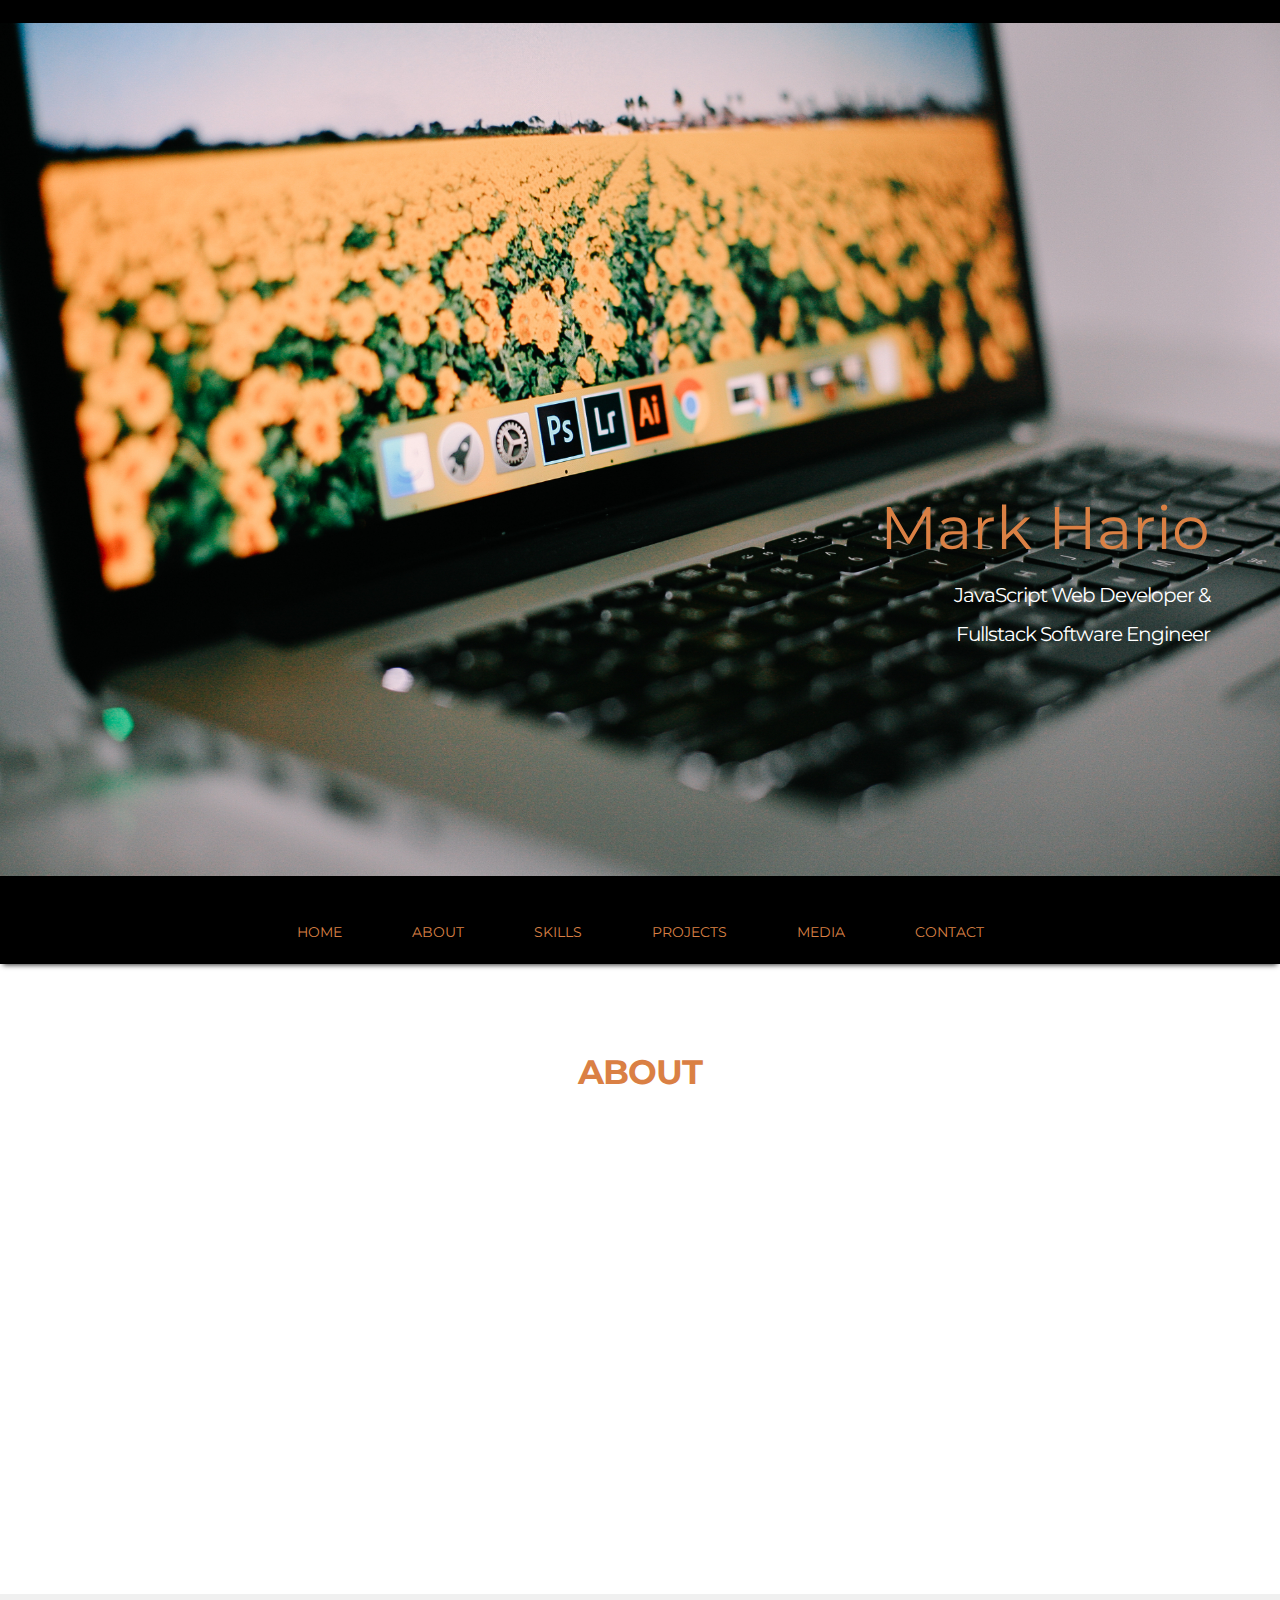
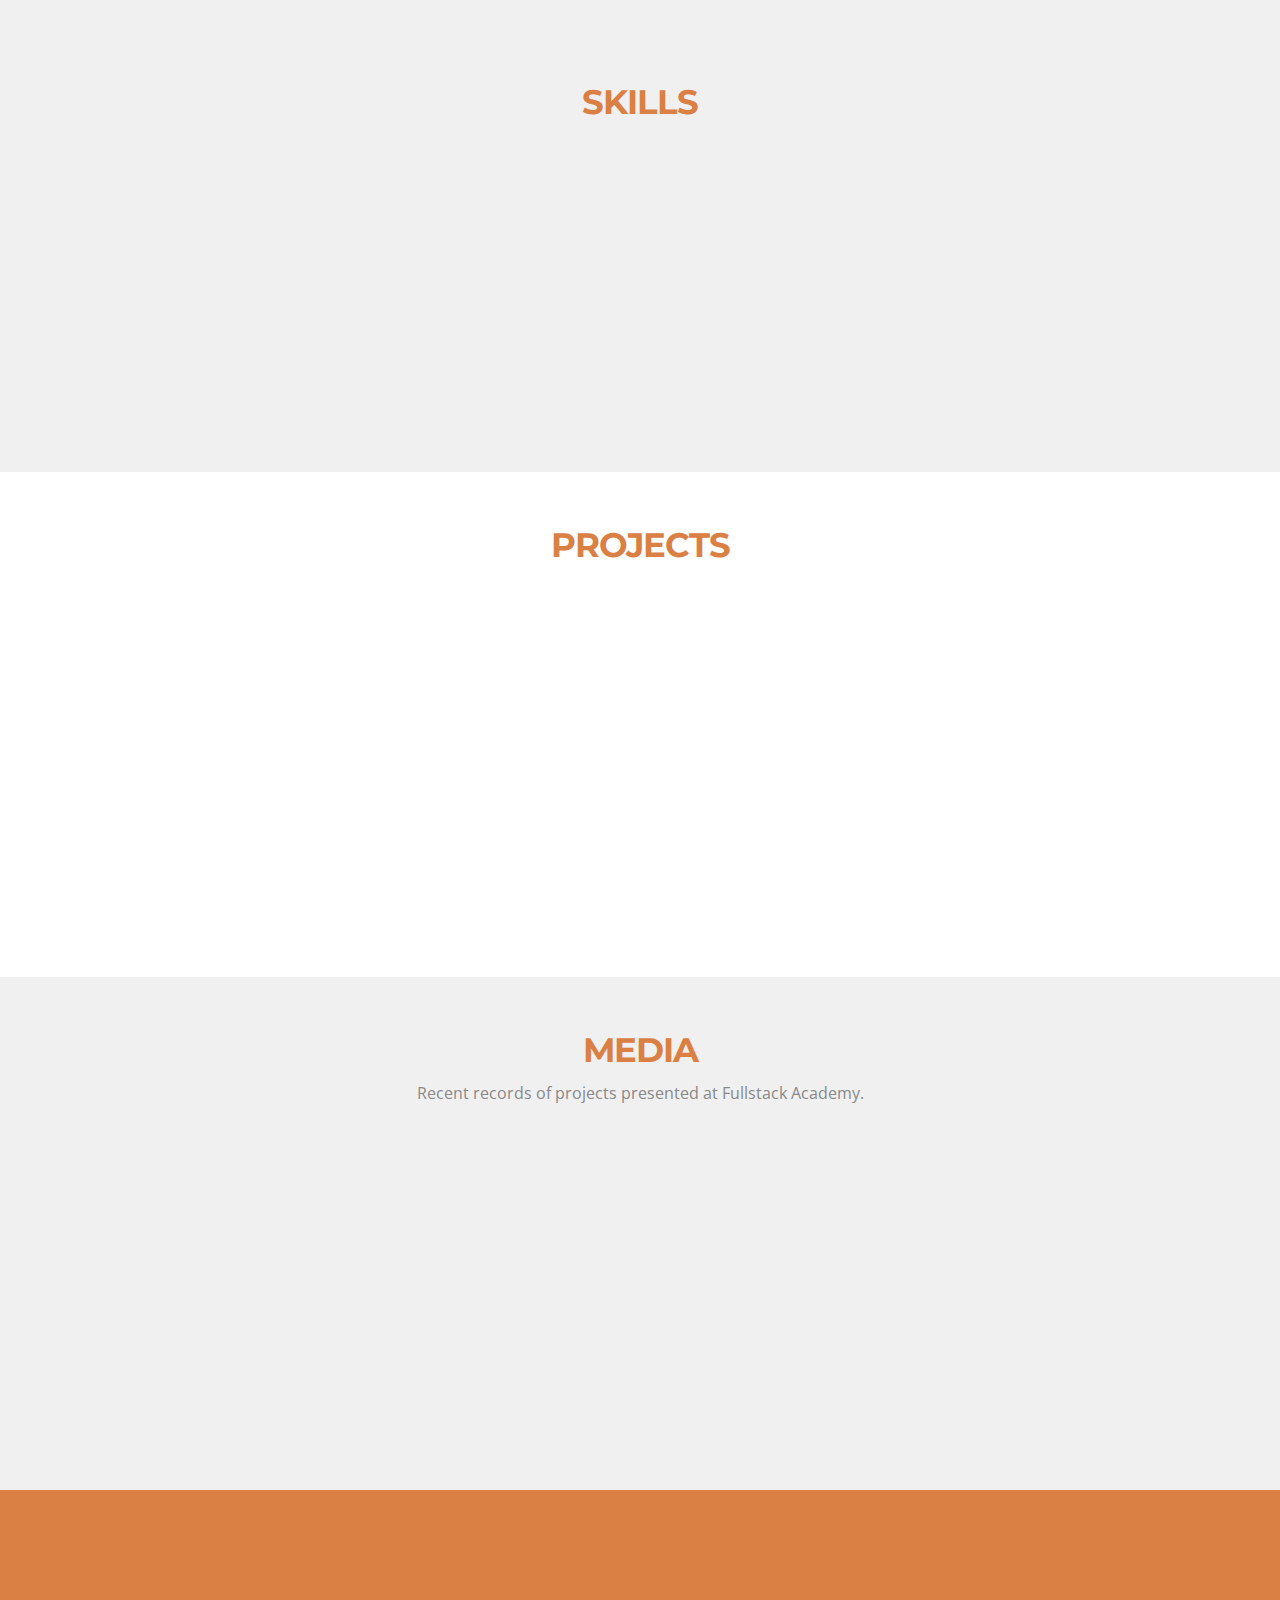
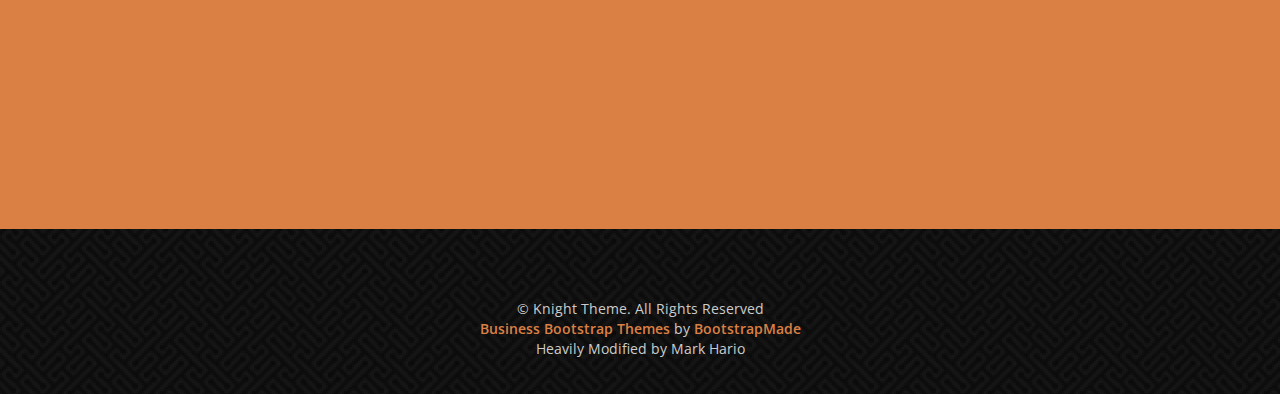
==== commit 6e4f6be9: "fixed contact link" ====
--- a/index.html
+++ b/index.html
@@ -220,7 +220,7 @@
 <section class="main-section contact business-talking">
 	<div class="container">
 		<div class="row">
-			<div class="col-xs-12 col-md-4 wow fadeInLeft delay-01s">
+			<div class="col-xs-12 col-md-4 wow fadeInLeft delay-01s" id="contact">
 				<h2>Contact</h2>
 			</div>
 	  	<div class="col-xs-12 col-md-3 col-md-offset-1 contact-info-box address clearfix wow fadeInDown delay-02s">
@@ -257,7 +257,8 @@
                 Licensing information: https://bootstrapmade.com/license/
                 Purchase the pro version with working PHP/AJAX contact form: https://bootstrapmade.com/buy/?theme=Knight
             -->
-            <a href="https://bootstrapmade.com/free-business-bootstrap-themes-website-templates/">Business Bootstrap Themes</a> by <a href="https://bootstrapmade.com/">BootstrapMade</a>
+            <a href="https://bootstrapmade.com/free-business-bootstrap-themes-website-templates/">Business Bootstrap Themes</a> by <a href="https://bootstrapmade.com/">BootstrapMade</a><br>
+						Heavily Modified by Mark Hario
         </div>
     </div>
 </footer>
--- a/css/style.css
+++ b/css/style.css
@@ -101,19 +101,15 @@
   height: 100vh;
 	background:url(../img/splash.jpg) no-repeat right;
   background-size: 100%;
-	padding: 75vh 0 0 0;
+	padding: 55vh 0 0 0;
   background-color: #000;
 }
-.logo{
-	width:130px;
-	margin:0 auto 35px;
-}
+
 .header h1{
 	font-family: 'Montserrat',sans-serif;
-	font-size:50px;
+	font-size:60px;
 	font-weight:400;
-	letter-spacing: -1px;
-	margin:0 0 22px 0 ;
+	margin:0 0 10px 0 ;
 	color:#da8044;
 }
 .header li{
@@ -122,13 +118,13 @@
 	font-weight:400;
   color:#fff;
 	letter-spacing: -1px;
-	margin:0 0 22px 0 ;
+	margin:0 0 10px 0 ;
 	color:#fff;
 }
 
 .header-text{
 	padding:0;
-	margin:35px 0 55px;
+	margin:20px 0 20px;
   list-style: none;
   color:#da8044;
 }
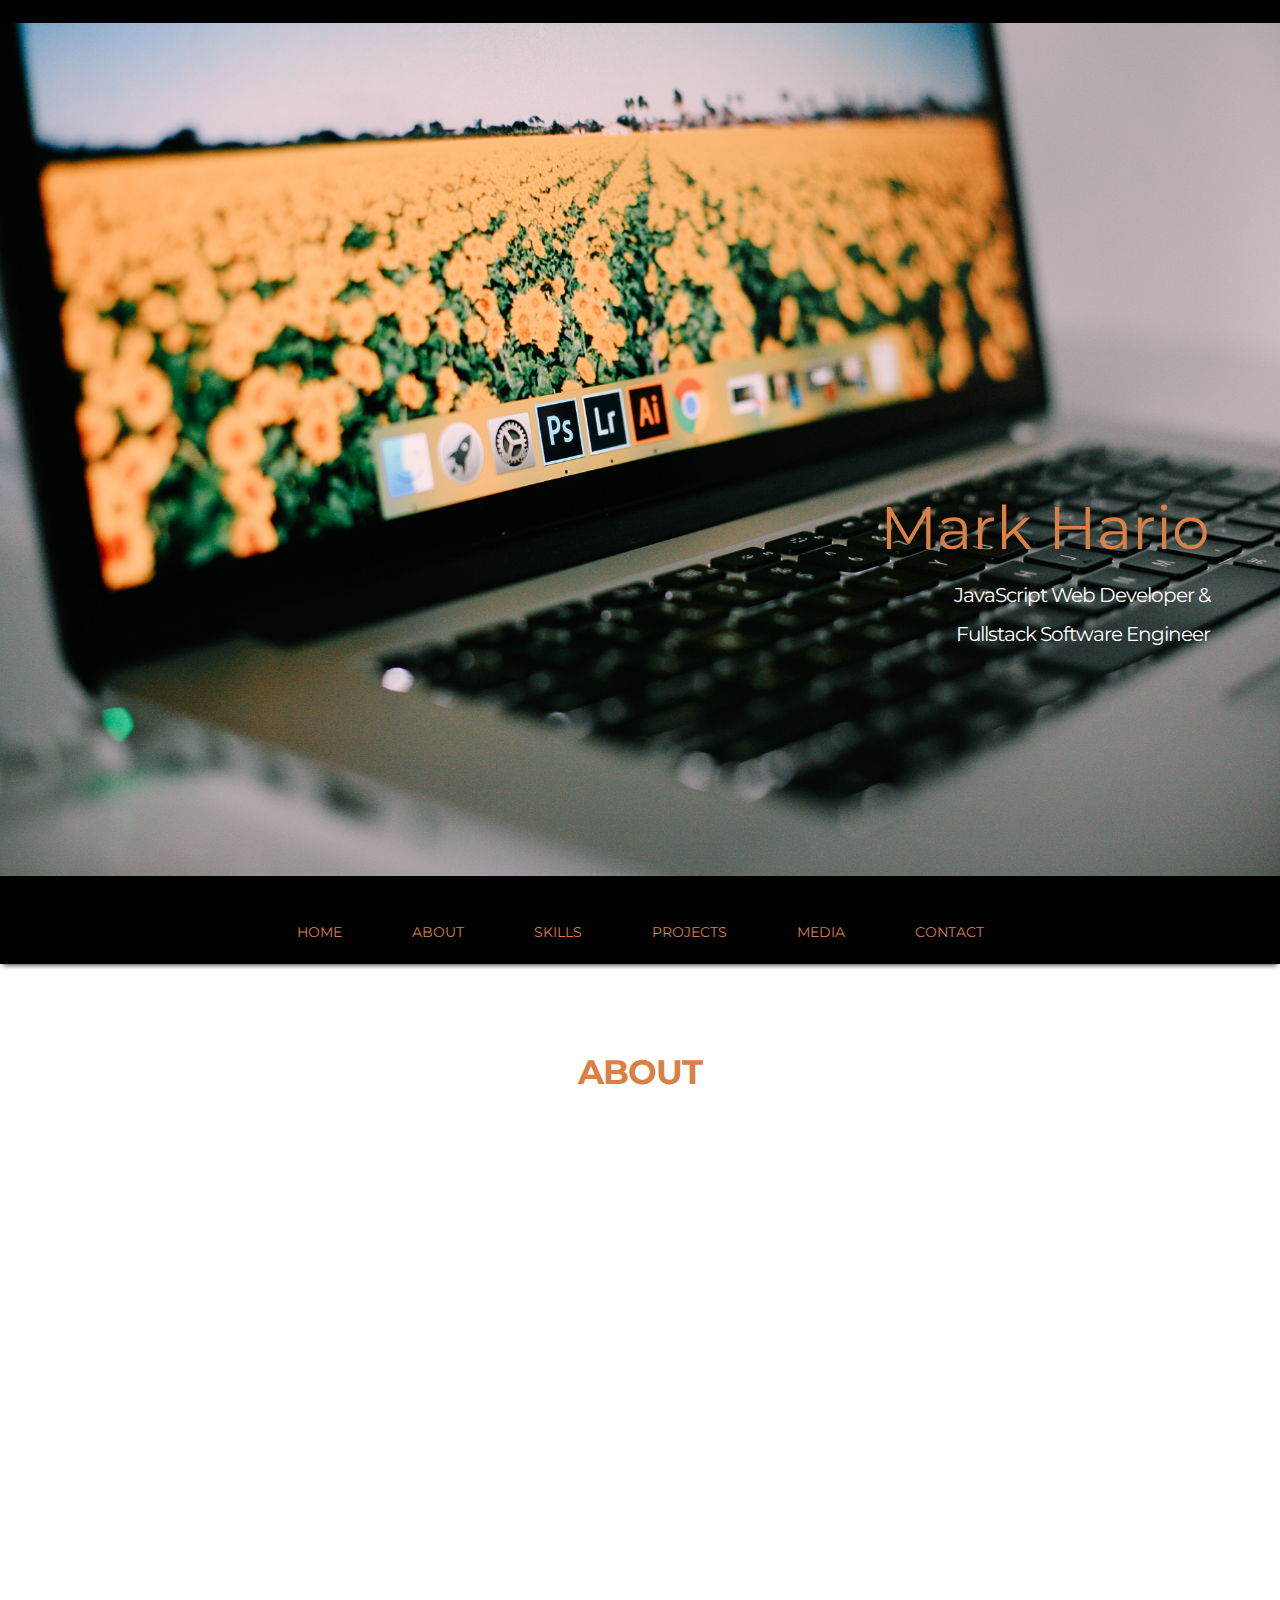
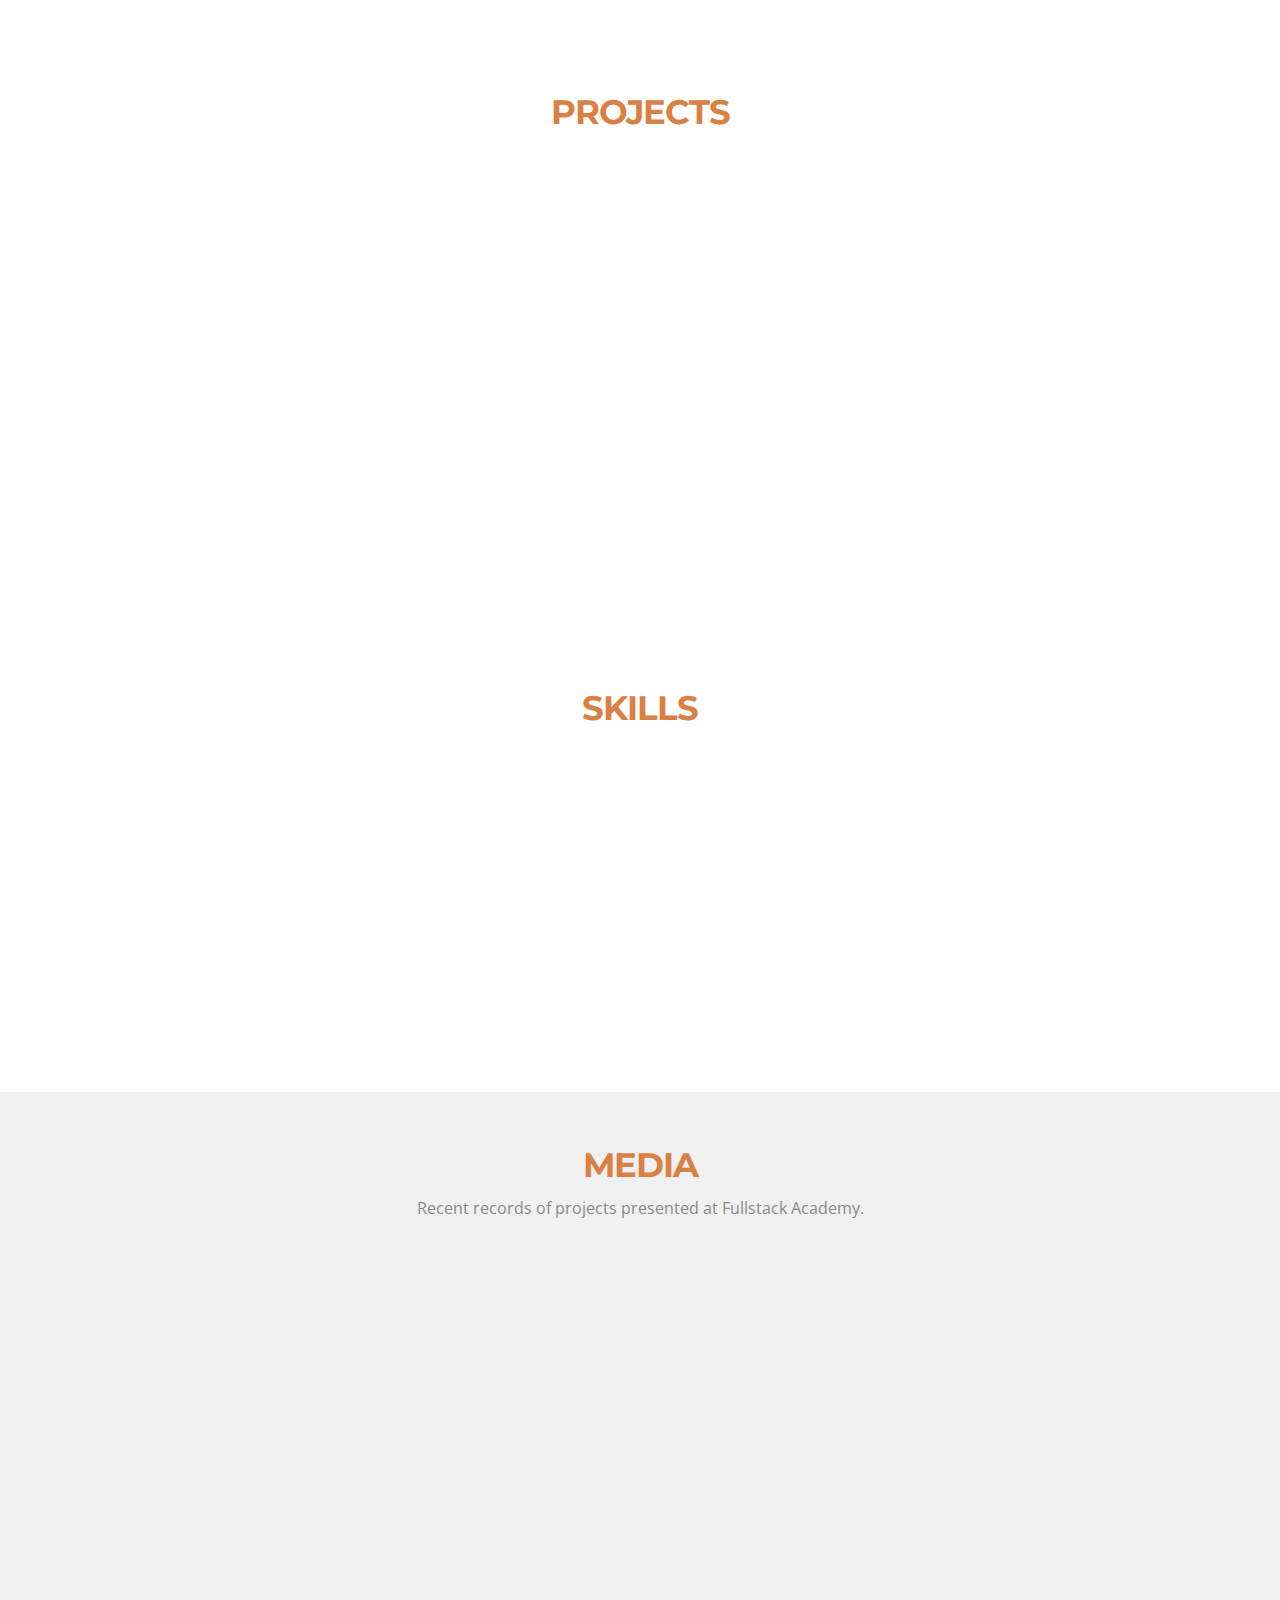
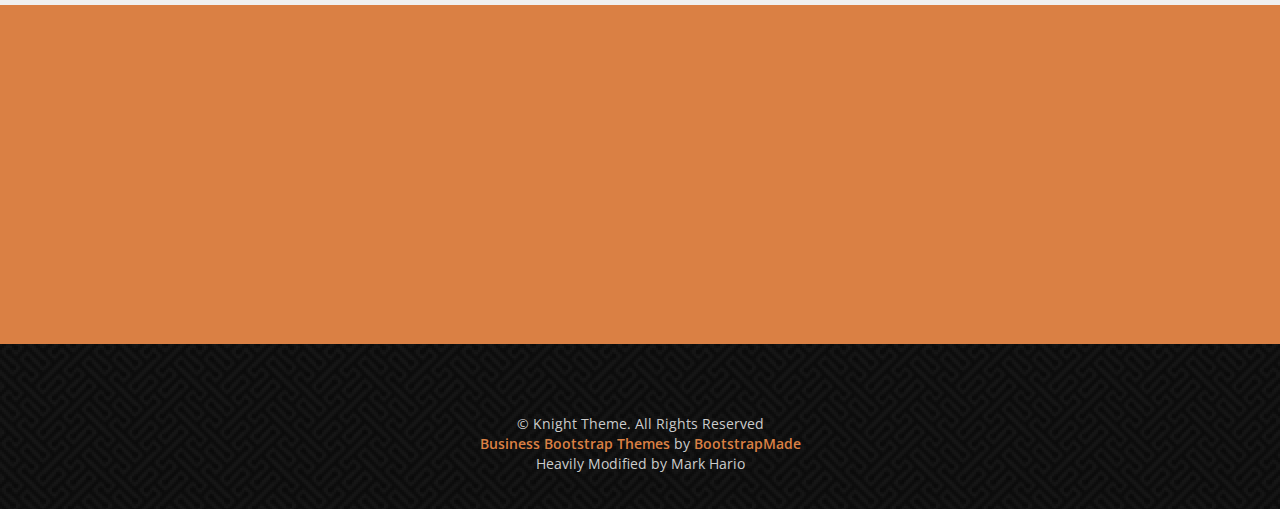
==== commit b21eb525: "fix section names" ====
--- a/index.html
+++ b/index.html
@@ -39,7 +39,7 @@
 <header class="header" id="header"><!--header-start-->
 	<div class="container">
 
-	  <a href="#service" class="animated servicelink"><h1 class="animated fadeInDown delay-07s">Mark Hario</h1></a>
+	  <a href="#about" class="animated aboutlink"><h1 class="animated fadeInDown delay-07s">Mark Hario</h1></a>
 	  <ul class="header-text animated fadeInUp delay-1s ">
 	  	<li>JavaScript Web Developer &amp; </li>
 			<li>Fullstack Software Engineer</li>
@@ -52,11 +52,11 @@
 	<div class="container">
     <ul class="main-nav">
     	<li><a href="#header">Home</a></li>
-      <li><a href="#service">About</a></li>
-      <li><a href="#Portfolio">Skills</a></li>
+      <li><a href="#about">About</a></li>
+      <li><a href="#skills">Skills</a></li>
       <!-- <li class="small-logo"><a href="#header"><img src="img/small-logo.png" alt=""></a></li> -->
-      <li><a href="#client">Projects</a></li>
-      <li><a href="#team">Media</a></li>
+      <li><a href="#projects">Projects</a></li>
+      <li><a href="#media">Media</a></li>
       <li><a href="#contact">Contact</a></li>
     </ul>
     <a class="res-nav_click" href="#"><i class="fa-bars"></i></a>
@@ -64,11 +64,11 @@
 </nav><!--main-nav-end-->
 
 <section class="main-section" ><!--main-section-start-->
-	<div class="container" id="service">
+	<div class="container" id="about">
 		<h2>About</h2>
 	    <div class="row">
 	    	<div class="col-sm-6 col-sm-offset-1 wow fadeInLeft delay-02s">
-	      	<div class="service-list">
+	      	<div class="about-list">
 						<p>My passion for coding began at a young age. I was maybe ten years old when I picked up a copy of Stroustrup’s own C++ text. Working through the book, I wrote my first linked list using a borrowed compiler and an ancient computer. But coding was always a hobby to me; since then, I have become a welding engineer and a robot programmer.</p>
 
 						<p>Having worked in the welding industry for nearly a decade, I’ve decided to return aggressively to full-time coding. I explain my thought process in greater detail <a href="https://medium.com/@hario.mark/why-switch-to-coding-fbfc4d10eba9#.d9c76c9cw">here.</a> </p>
@@ -77,7 +77,7 @@
 
 	        </div>
 	      </div>
-    		<div class="col-sm-3 col-sm-offset-1 wow fadeInRight delay-02s service-img">
+    		<div class="col-sm-3 col-sm-offset-1 wow fadeInRight delay-02s about-img">
 	    		<img src="img/profile.png" alt="">
 	    	</div>
 
@@ -86,8 +86,42 @@
 </section><!--main-section-end-->
 
 
-<section class="main-section alabaster" ><!--main-section alabaster-start-->
-	<div class="container" id="Portfolio">
+<section class="main-section projects-part"><!--main-section projects-part-start-->
+	<div class="container" id="projects">
+		<h2>Projects</h2>
+		<div class="row">
+		<div class="col-xs-12 col-md-6 project-thumbnail wow fadeInLeft delay-03s">
+			<img class="col-xs-3" src="./img/react-logo.svg">
+			<div class="col-xs-8">
+				<h3>BiteSwipe</h3>
+				<span><a href="http://biteswipe.herokuapp.com">Live</a></span> | <span><a href="https://github.com/Run-DMJ/biteswipe">GitHub</a></span>
+				<!-- <h5>A React-Native mobile app!</h5> -->
+				<p>A fun, native mobile app to help choose where to eat tonight! Built with react-native and available on Android devices!</p>
+			</div>
+		</div>
+		<div class="col-xs-12 col-md-6 project-thumbnail wow fadeInRight delay-02s">
+			<img class="col-xs-3" src="./img/node-logo.png">
+			<div class="col-xs-8">
+				<h3>3D Game of Life</h3>
+				<span><a href="http://gameoflife-3d.herokuapp.com/">Live</a></span> | <span><a href="https://github.com/mhario/gameoflife-3d">GitHub</a></span>
+				<p>Based on Conway's game of life, this one has been adapted to 3D! The board size and several other variables are controllable.</p>
+			</div>
+		</div>
+		<div class="col-xs-12 col-md-6 project-thumbnail wow fadeInLeft delay-05s">
+			<img class="col-xs-3" src="./img/node-logo.png">
+			<div class="col-xs-8">
+				<h3>Codsworth Robotics</h3>
+				<span><a href="http://codsworth-robotics.herokuapp.com/">Live</a></span> | <span><a href="https://github.com/Codsworth-Robotics/codsworth-robotics">GitHub</a></span>
+				<p>An e-commerce web app, built with Bootstrap and react-redux. Codsworth Robotics offers all sorts of domestic robotic assistance. </p>
+			</div>
+		</div>
+	</div>
+</section><!--main-section projects-part-end-->
+
+
+
+<section class="main-section" ><!--main-section alabaster-start-->
+	<div class="container" id="skills">
     <h2>skills</h2>
 		<div class="row">
 			<div class="col-lg-3 col-lg-offset-2 col-xs-8 col-xs-offset-4 featured-work">
@@ -155,59 +189,27 @@
 </section><!--main-section alabaster-end-->
 
 
-<section class="main-section client-part"><!--main-section client-part-start-->
-	<div class="container" id="client">
-		<h2>Projects</h2>
-		<div class="row">
-		<div class="col-xs-12 col-md-6 project-thumbnail wow fadeInLeft delay-03s">
-			<img class="col-xs-3" src="./img/react-logo.svg">
-			<div class="col-xs-8">
-				<h3>BiteSwipe</h3>
-				<span><a href="http://biteswipe.herokuapp.com">Live</a></span> | <span><a href="https://github.com/Run-DMJ/biteswipe">GitHub</a></span>
-				<!-- <h5>A React-Native mobile app!</h5> -->
-				<p>A fun, native mobile app to help choose where to eat tonight! Built with react-native and available on Android devices!</p>
-			</div>
-		</div>
-		<div class="col-xs-12 col-md-6 project-thumbnail wow fadeInRight delay-02s">
-			<img class="col-xs-3" src="./img/node-logo.png">
-			<div class="col-xs-8">
-				<h3>3D Game of Life</h3>
-				<span><a href="http://gameoflife-3d.herokuapp.com/">Live</a></span> | <span><a href="https://github.com/mhario/gameoflife-3d">GitHub</a></span>
-				<p>Based on Conway's game of life, this one has been adapted to 3D! The board size and several other variables are controllable.</p>
-			</div>
-		</div>
-		<div class="col-xs-12 col-md-6 project-thumbnail wow fadeInLeft delay-05s">
-			<img class="col-xs-3" src="./img/node-logo.png">
-			<div class="col-xs-8">
-				<h3>Codsworth Robotics</h3>
-				<span><a href="http://codsworth-robotics.herokuapp.com/">Live</a></span> | <span><a href="https://github.com/Codsworth-Robotics/codsworth-robotics">GitHub</a></span>
-				<p>An e-commerce web app, built with Bootstrap and react-redux. Codsworth Robotics offers all sorts of domestic robotic assistance. </p>
-			</div>
-		</div>
-	</div>
-</section><!--main-section client-part-end-->
-
-<section class="main-section team alabaster" id="team"><!--main-section team-start-->
+<section class="main-section media alabaster" id="media"><!--main-section media-start-->
 	<div class="container">
 	  <h2>media</h2>
 	  <h6>Recent records of projects presented at Fullstack Academy.</h6>
-	  <div class="team-leader-block clearfix">
-	    <div class="team-leader-box">
-	      <div class="team-leader wow fadeInDown delay-03s">
+	  <div class="media-leader-block clearfix">
+	    <div class="media-leader-box">
+	      <div class="media-leader wow fadeInDown delay-03s">
 					<div style="position:relative;height:0;padding-bottom:56.25%"><iframe src="https://www.youtube.com/embed/aSN2p8m543s?ecver=2" width="640" height="360" frameborder="0" style="position:absolute;width:100%;height:100%;left:0" allowfullscreen></iframe></div>
 	      </div>
 	    <h3 class="wow fadeInDown delay-03s">BiteSwipe!</h3>
 	    <span class="wow fadeInDown delay-03s">Capstone Project</span>
 	  </div>
-    <div class="team-leader-box">
-	    <div class="team-leader  wow fadeInDown delay-06s">
+    <div class="media-leader-box">
+	    <div class="media-leader  wow fadeInDown delay-06s">
 				<div style="position:relative;height:0;padding-bottom:56.25%"><iframe src="https://www.youtube.com/embed/ohyTfBhEcuY?ecver=2" width="640" height="360" frameborder="0" style="position:absolute;width:100%;height:100%;left:0" allowfullscreen></iframe></div>
 	    </div>
 	    <h3 class="wow fadeInDown delay-06s">The 3D Game of Life</h3>
 	    <span class="wow fadeInDown delay-06s">"Stackathon"</span>
     </div>
-    <div class="team-leader-box">
-      <div class="team-leader wow fadeInDown delay-09s">
+    <div class="media-leader-box">
+      <div class="media-leader wow fadeInDown delay-09s">
 				<div style="position:relative;height:0;padding-bottom:56.25%"><iframe src="https://www.youtube.com/embed/v4WJcBlDuko?ecver=2" width="480" height="360" frameborder="0" style="position:absolute;width:100%;height:100%;left:0" allowfullscreen></iframe></div>
       </div>
 	    <h3 class="wow fadeInDown delay-09s">"A Bit About Git"</h3>
@@ -215,7 +217,7 @@
 	    </div>
 	  </div>
 	</div>
-</section><!--main-section team-end-->
+</section><!--main-section media-end-->
 
 <section class="main-section contact business-talking">
 	<div class="container">
@@ -290,7 +292,7 @@
 <script type="text/javascript">
 	$(window).load(function(){
 
-		$('.main-nav li a, .servicelink').bind('click',function(event){
+		$('.main-nav li a, .aboutlink').bind('click',function(event){
 			var $anchor = $(this);
 
 			$('html, body').stop().animate({
--- a/css/style.css
+++ b/css/style.css
@@ -203,18 +203,18 @@
 }
 
 
-/* Services
----------------------------------*/
-.service-list{
+/* About
+---------------------------------*/
+.about-list{
 	padding:0 0 0 0;
 	font-size:14px;
 	margin-bottom:40px;
 }
-.service-list-col1{
+.about-list-col1{
 	float:left;
 	width:60px;
 }
-.service-list p{
+.about-list p{
   padding: 1em;
 }
 
@@ -276,19 +276,19 @@
   padding-left: 1em;
 }
 
-/* Portfolio
----------------------------------*/
-.Portfolio-nav{
+/* skills
+---------------------------------*/
+.skills-nav{
 	padding:0;
 	margin:0 0 45px 0;
 	list-style:none;
 	text-align:center;
 }
-.Portfolio-nav li{
+.skills-nav li{
 	margin:0 10px;
 	display:inline;
 }
-.Portfolio-nav li a{
+.skills-nav li a{
 	display:inline-block;
 	padding:10px 22px;
 	font-size:12px;
@@ -303,7 +303,7 @@
 	-moz-transition:all 0.3s ease-in-out;
 	-webkit-transition:all 0.3s ease-in-out;
 }
-.Portfolio-nav li a:hover{
+.skills-nav li a:hover{
 	background:#FFF;
 	color:#fff;
 	text-decoration:none;
@@ -314,7 +314,7 @@
 	padding-left:15px;
 }
 
-.Portfolio-box{
+.skills-box{
 	text-align:center;
 	margin-bottom:30px;
 	height:350px;
@@ -323,18 +323,18 @@
 	float:left;
 	padding:0;
 }
-.Portfolio-box img{
+.skills-box img{
 	margin-bottom:25px;
 	transition:all 0.3s ease-in-out;
 	-moz-transition:all 0.3s ease-in-out;
 	-webkit-transition:all 0.3s ease-in-out;
 }
 
-.Portfolio-box img:hover {
+.skills-box img:hover {
 	opacity: 0.6;
 }
 
-.service-img img{
+.about-img img{
    max-width:100%;
 }
 
@@ -357,16 +357,16 @@
 	padding-bottom:60px;
 }
 
-/* Clients
----------------------------------*/
-.client-part{
+/* projects
+---------------------------------*/
+.project-part{
 	/*background:url(../img/section-bg1.jpg) center center no-repeat;*/
 	background-size:cover;
 	padding:55px 0;
 	text-align:left;
 
 }
-.client-part-haead{
+.project-part-haead{
 	color:#fdfdfd;
 	font-size:28px;
 	line-height:41px;
@@ -381,29 +381,29 @@
   background-color: #fff;
   border-radius: 2px;
 }
-.client-part img{
+.project-part img{
   height:75px;
   width:75px;
   padding: 0;
 }
-.client li{
+.project li{
 	display:inline;
 	margin:0 15px;
 }
-.client li a{
+.project li a{
 	display:inline-block;
 }
-.client li a img{
+.project li a img{
 	margin-bottom:15px;
 	border-radius:50%;
 }
-.client li a:hover{
+.project li a:hover{
 	text-decoration:none;
 }
-.client li a h3{
+.project li a h3{
 	color:#ffffff;
 }
-.client li a span{
+.project li a span{
 	color:#f1f1f1;
 }
 .quote-right{
@@ -448,44 +448,44 @@
 	display:inline-block;
 	margin: 0 20px;
 }
-.main-section.team{
+.main-section.media{
 	padding:55px 0 110px 0;
 }
-.main-section.team h6{
+.main-section.media h6{
 	margin-bottom:40px;
 }
 
 
-/* Team
----------------------------------*/
-.team-leader-block{
+/* media
+---------------------------------*/
+.media-leader-block{
 	max-width:993px;
 	margin:0 auto;
 }
-.team-leader-box{
+.media-leader-box{
 	width:30.66%;
 	margin-right: 3.82979%;
 	overflow: hidden;
 	text-align: center;
 	float: left;
 }
-.team-leader-box span{
-	display:block;
-}
-.team-leader-box:nth-of-type(3n+0){ margin:0;}
-.team-leader{
+.media-leader-box span{
+	display:block;
+}
+.media-leader-box:nth-of-type(3n+0){ margin:0;}
+.media-leader{
 	width:auto;
 	height:auto;
 	position:relative;
 	margin:7px 7px 25px 7px;
 }
 
-.team-leader img{
+.media-leader img{
 	display:block;
 	border-radius:25%;
   margin: auto;
 }
-.team-leader ul{
+.media-leader ul{
 	display:block;
 	opacity:0;
 	padding:0;
@@ -502,11 +502,11 @@
 	-moz-transition:all 0.6s ease-in-out;
 	-webkit-transition:all 0.6s ease-in-out;
 }
-.team-leader ul li{
+.media-leader ul li{
 	display:inline;
 	margin:0 11px;
 }
-.team-leader ul li a{
+.media-leader ul li a{
 	font-family: 'FontAwesome';
 	display:inline-block;
 	font-size:28px;
@@ -515,19 +515,19 @@
 	-moz-transition:all 0.3s ease-in-out;
 	-webkit-transition:all 0.3s ease-in-out;
 }
-.team-leader ul li a:hover, .team-leader ul li a:focus{
+.media-leader ul li a:hover, .media-leader ul li a:focus{
 	text-decoration:none;
 }
-.team-leader ul li a.fa-twitter:hover{
+.media-leader ul li a.fa-twitter:hover{
 	color:#55acee;
 }
-.team-leader ul li a.fa-facebook:hover{
+.media-leader ul li a.fa-facebook:hover{
 	color:#3b5998;
 }
-.team-leader ul li a.fa-pinterest:hover{
+.media-leader ul li a.fa-pinterest:hover{
 	color:#cb2026;
 }
-.team-leader ul li a.fa-google-plus:hover{
+.media-leader ul li a.fa-google-plus:hover{
 	color:#dd4b39;
 }
 
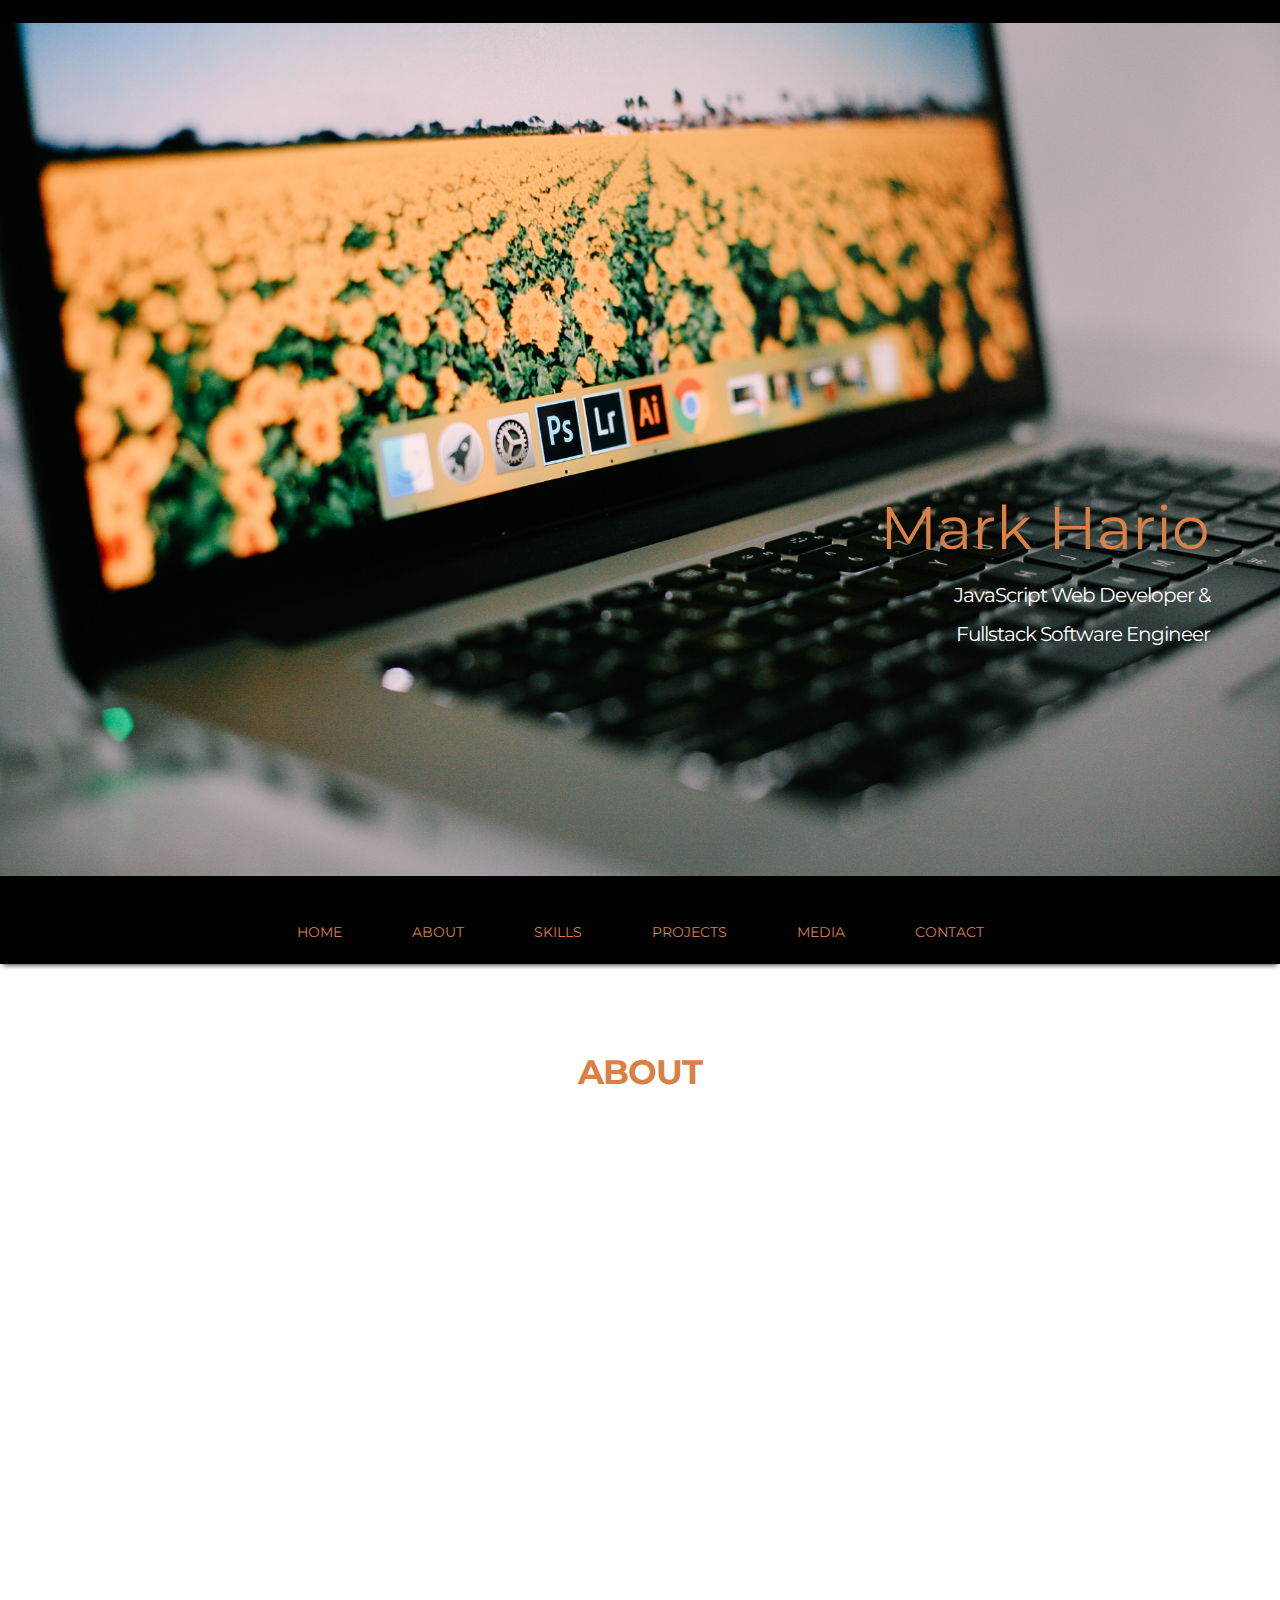
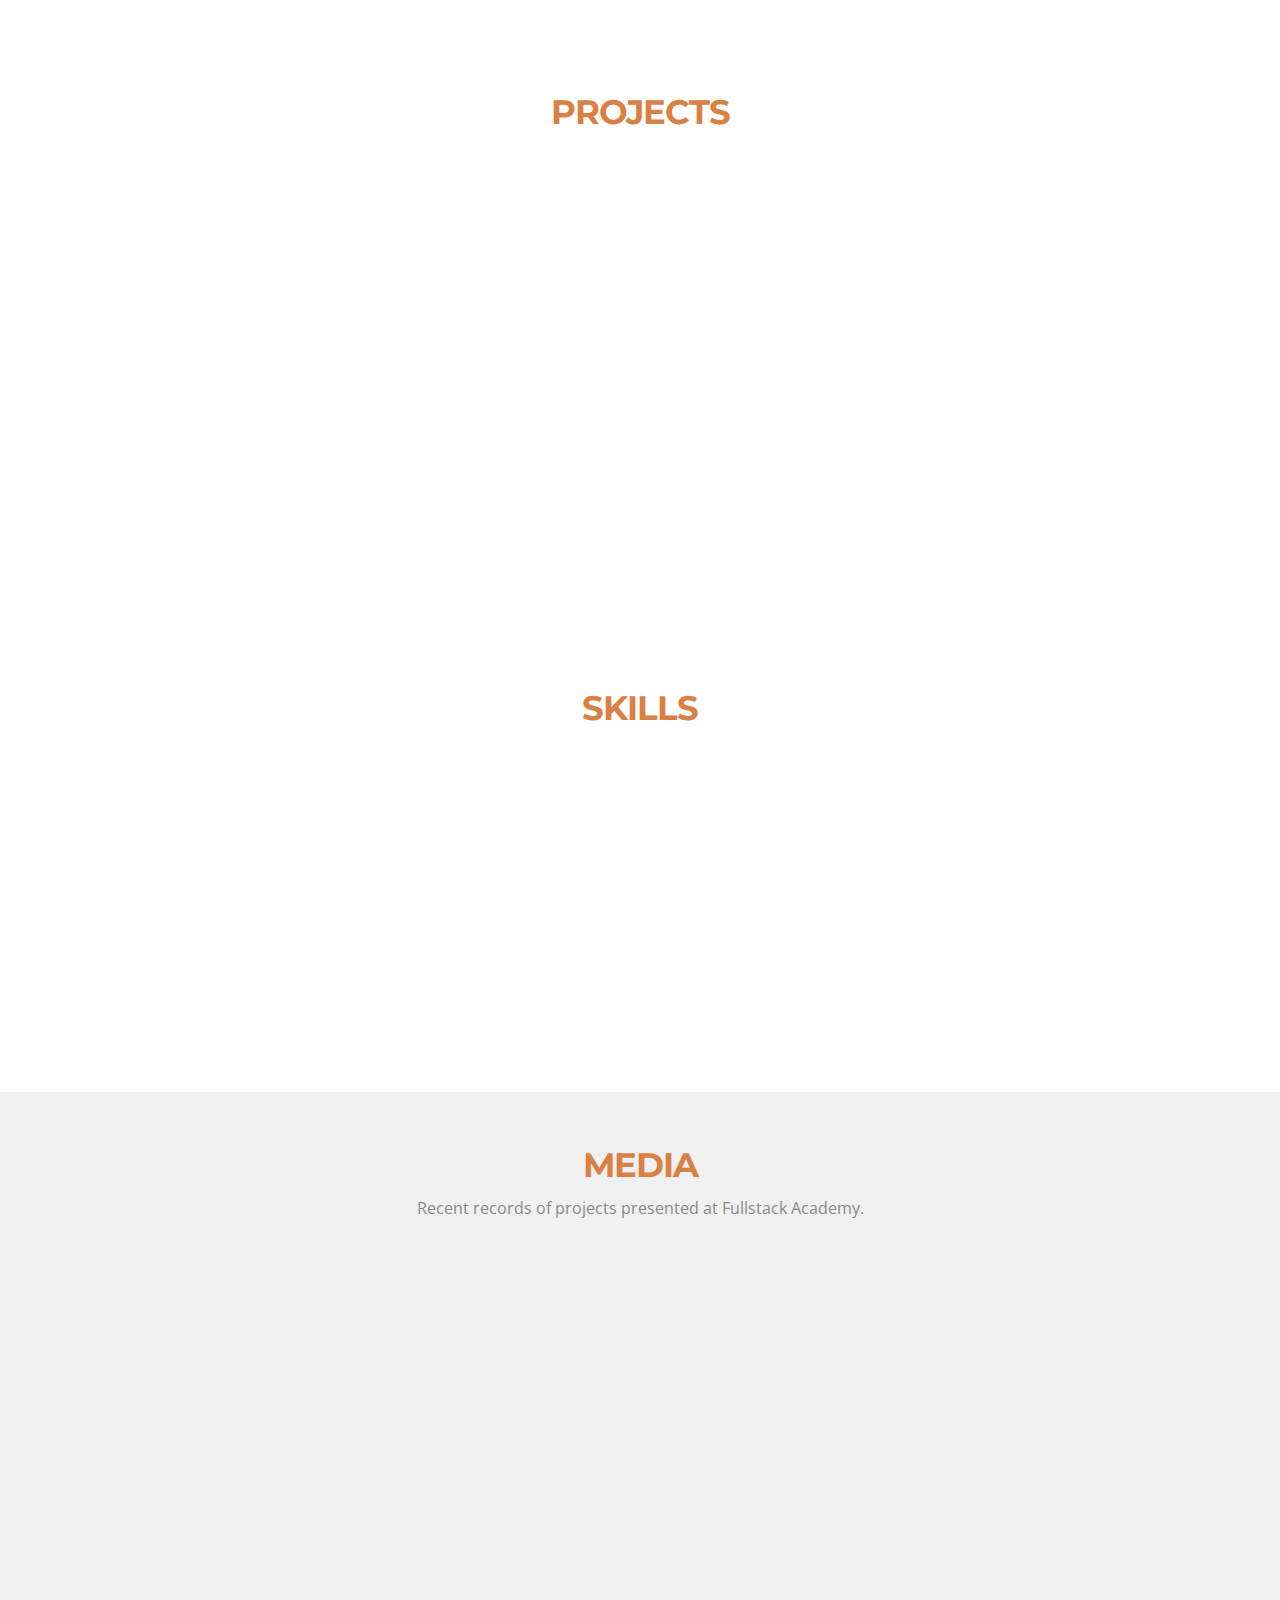
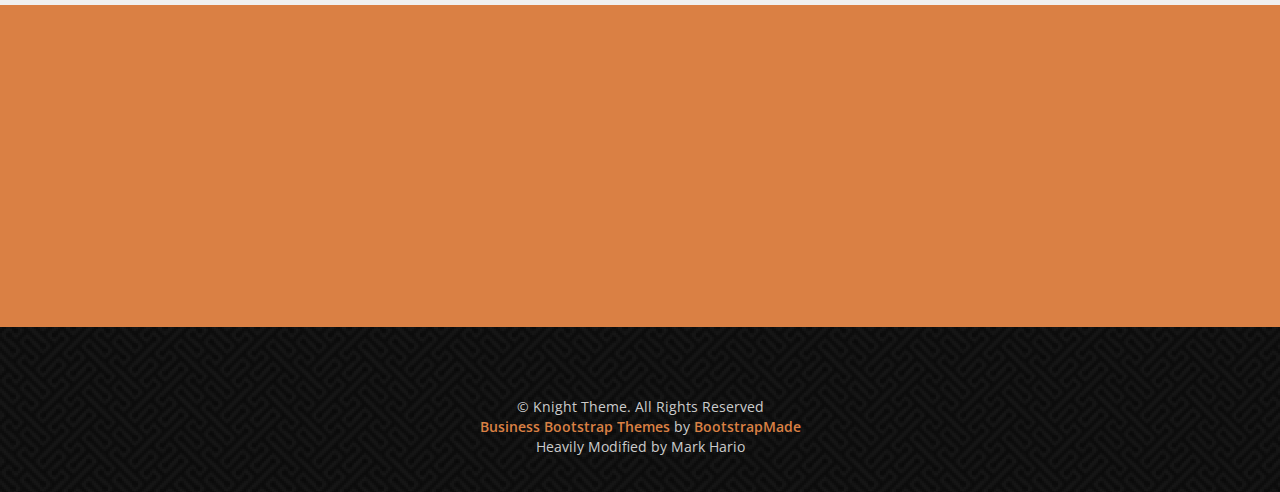
==== commit db4ed63d: "corrected contact info padding, classes" ====
--- a/index.html
+++ b/index.html
@@ -222,20 +222,18 @@
 <section class="main-section contact business-talking">
 	<div class="container">
 		<div class="row">
-			<div class="col-xs-12 col-md-4 wow fadeInLeft delay-01s" id="contact">
+
+			<div class="col-sm-12 col-md-4 wow fadeInLeft delay-01s" id="contact">
 				<h2>Contact</h2>
 			</div>
-	  	<div class="col-xs-12 col-md-3 col-md-offset-1 contact-info-box address clearfix wow fadeInDown delay-02s">
-	    	<h3><i class="icon-map-marker"></i></h3>
-	    	<span>Boulder, Colorado</span><br />
-
-    		<h3><i class="fa-phone"></i></h3>
-    		<span>(734)755-2807</span><br />
-
-    		<h3><i class="fa-pencil"></i></h3>
-    		<span>hario.mark@gmail.com</span><br />
+
+	  	<div class="col-sm-8 col-md-3 contact-info-box clearfix wow fadeInDown delay-02s">
+	    	<i class="icon-map-marker"></i><span>Boulder, Colorado</span><br />
+    		<i class="fa-phone"></i><span>(734)755-2807</span><br />
+    		<i class="fa-pencil"></i><span>hario.mark@gmail.com</span><br />
     	</div>
-			<div class="col-xs-12 col-md-4 wow fadeInRight delay-01s">
+
+			<div class="col-sm-12 col-md-5 wow fadeInRight delay-01s">
     		<ul class="social-link">
 	      	<li class="facebook"><a href="https://www.facebook.com/mark.hario"><i class="fa-facebook"></i></a></li>
 	      	<li class="github"><a href="https://github.com/mhario/"><i class="fa-github"></i></a></li>
@@ -243,6 +241,7 @@
 	      	<li class="linked-in"><a href="https://www.linkedin.com/in/mark-hario-6b871285/"><i class="fa-linkedin"></i></a></li>
     		</ul>
 			</div>
+
   	</div>
 	</div>
 </div>
--- a/css/style.css
+++ b/css/style.css
@@ -531,14 +531,15 @@
 	color:#dd4b39;
 }
 
-/* Talk Business
----------------------------------*/
-.business-talking{
-	background-color: #da8044;
-	padding:60px 0 10px;
-	text-align:left;
-}
-.business-talking h2{
+/* Contact
+---------------------------------*/
+.main-section.contact{
+	padding:90px 0 100px;
+	background-color:#da8044;
+  text-align:left;
+}
+
+.main-section.contact h2{
 	font-family: 'Montserrat', sans-serif;
 	font-weight:700;
 	padding:35px;
@@ -546,44 +547,20 @@
 	font-size:42px;
 	color:#000;
 }
-.business-talking i{
-  padding: 15px 0;
-}
-
-/* Contact
----------------------------------*/
-.main-section.contact{
-	padding:90px 0 100px;
-}
-
-.main-section.contact{
-	background-color:#da8044;
-}
-.contact-info-box{
-	font-size:15px;
-	padding-left:0;
-  margin: auto;
-}
-.contact-info-box h3{
-	font-size: 15px;
-	font-weight:400;
-	float:left;
-	line-height:28px;
-  color:#fff;
-  margin-right:15px;
-}
-.contact-info-box h3 i{
+
+.contact-info-box i{
 	font-style:normal;
 	font-size:18px;
 	color:#222222;
 	font-family: 'FontAwesome';
 	font-weight:normal;
-	margin-right:7px;
-}
+	margin-right:25px;
+}
 
 .contact-info-box span{
+  padding-top:4px;
 	line-height:28px;
-	display:block;
+	display:inline-block;
 	overflow:hidden;
   color:#fff;
 }
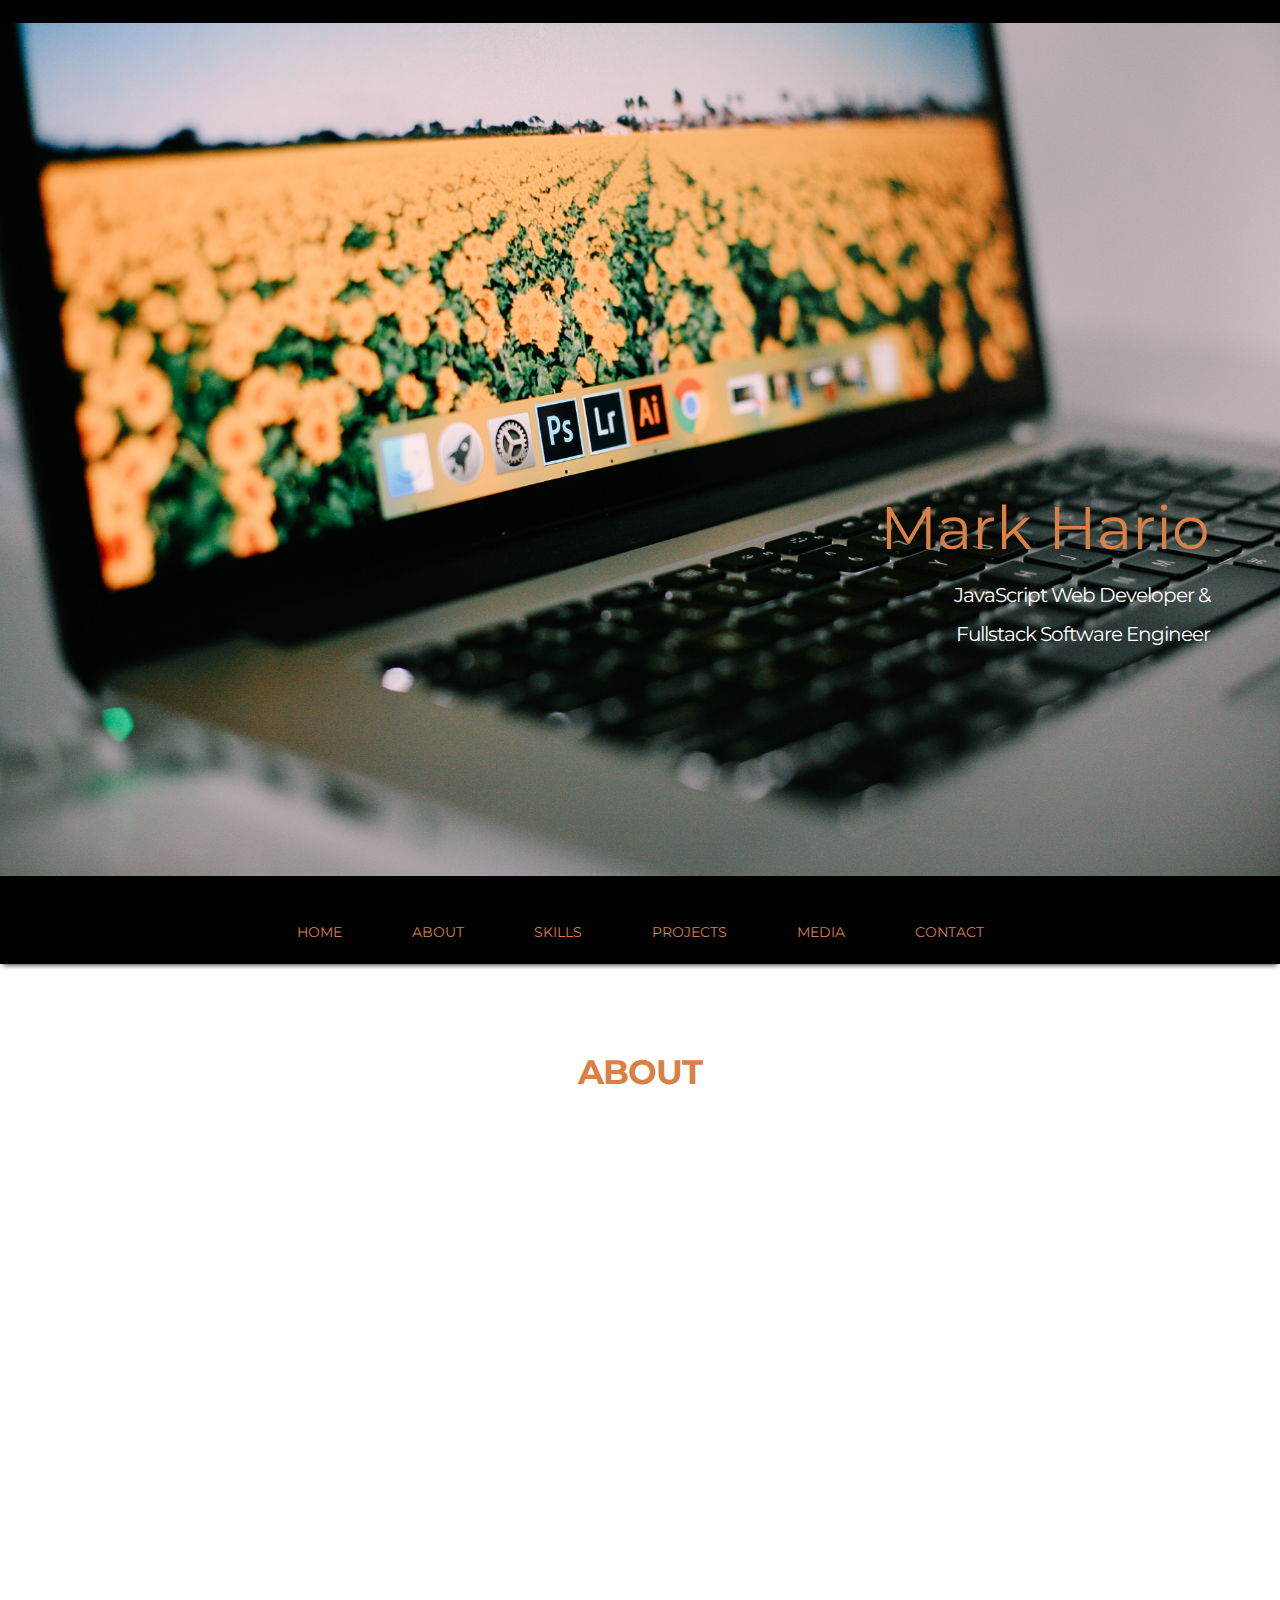
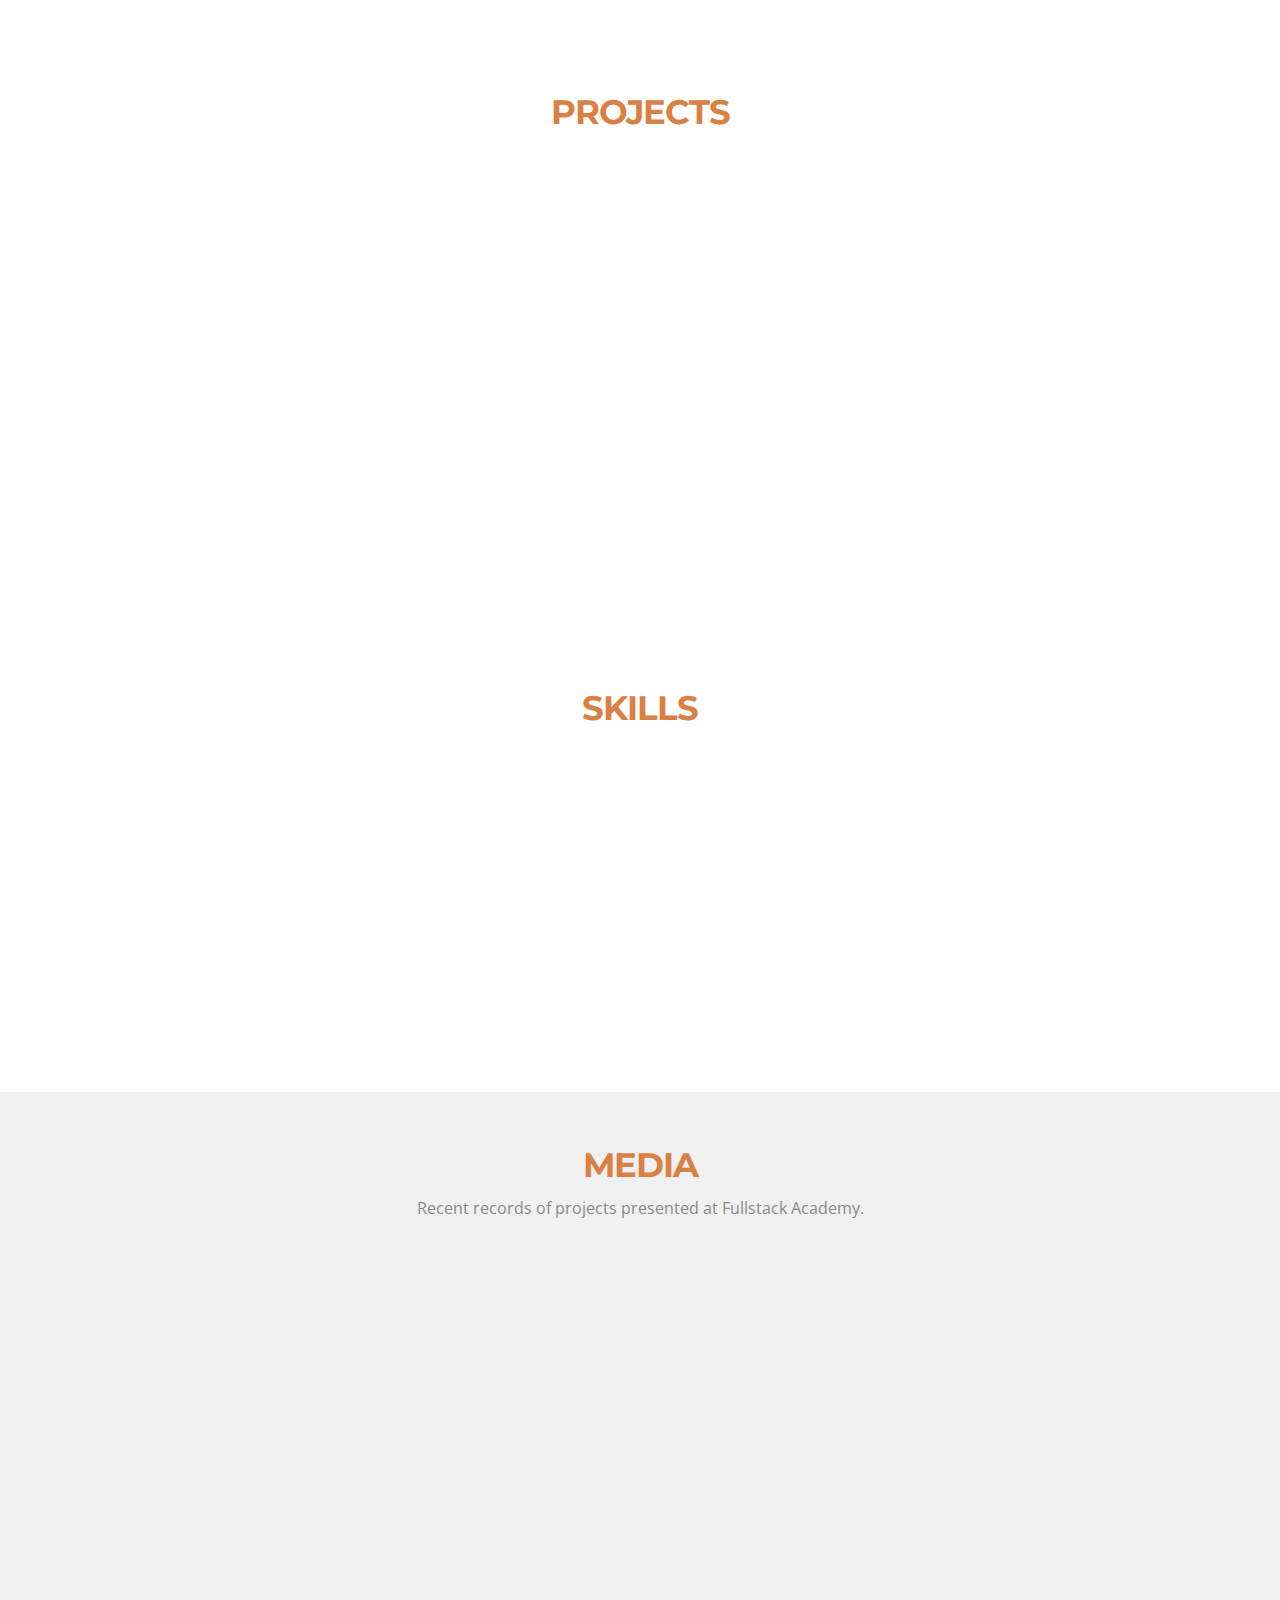
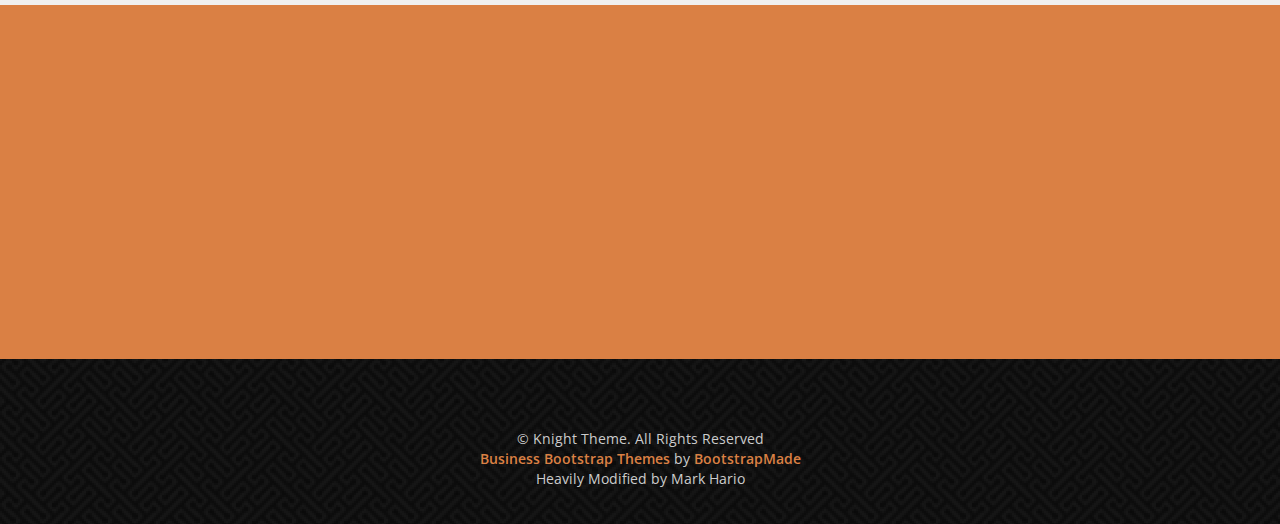
==== commit a4c27ac1: "fixed contact alignment" ====
--- a/index.html
+++ b/index.html
@@ -5,8 +5,6 @@
 <meta name="viewport" content="width=device-width, maximum-scale=1">
 
 <title>Mark Hario</title>
-<link rel="icon" href="favicon.png" type="image/png">
-<link rel="shortcut icon" href="favicon.ico" type="img/x-icon">
 
 <link href='https://fonts.googleapis.com/css?family=Montserrat:400,700' rel='stylesheet' type='text/css'>
 <link href='https://fonts.googleapis.com/css?family=Open+Sans:400,300,800italic,700italic,600italic,400italic,300italic,800,700,600' rel='stylesheet' type='text/css'>
@@ -219,7 +217,7 @@
 	</div>
 </section><!--main-section media-end-->
 
-<section class="main-section contact business-talking">
+<section class="main-section contact">
 	<div class="container">
 		<div class="row">
 
@@ -228,17 +226,17 @@
 			</div>
 
 	  	<div class="col-sm-8 col-md-3 contact-info-box clearfix wow fadeInDown delay-02s">
-	    	<i class="icon-map-marker"></i><span>Boulder, Colorado</span><br />
-    		<i class="fa-phone"></i><span>(734)755-2807</span><br />
-    		<i class="fa-pencil"></i><span>hario.mark@gmail.com</span><br />
+	    	<span><i class="icon-map-marker"></i>Boulder, Colorado</span><br /><br />
+    		<span><i class="fa-phone"></i>(734)755-2807</span><br /><br />
+    		<span><i class="fa-pencil"></i>hario.mark@gmail.com</span><br /><br />
     	</div>
 
 			<div class="col-sm-12 col-md-5 wow fadeInRight delay-01s">
     		<ul class="social-link">
+					<li class="linked-in"><a href="https://www.linkedin.com/in/mark-hario-6b871285/"><i class="fa-linkedin"></i></a></li>
+					<li class="github"><a href="https://github.com/mhario/"><i class="fa-github"></i></a></li>
 	      	<li class="facebook"><a href="https://www.facebook.com/mark.hario"><i class="fa-facebook"></i></a></li>
-	      	<li class="github"><a href="https://github.com/mhario/"><i class="fa-github"></i></a></li>
 	      	<li class="stack-overflow"><a href="http://stackoverflow.com/users/story/7602104"><i class="fa-stack-overflow"></i></a></li>
-	      	<li class="linked-in"><a href="https://www.linkedin.com/in/mark-hario-6b871285/"><i class="fa-linkedin"></i></a></li>
     		</ul>
 			</div>
 
--- a/css/style.css
+++ b/css/style.css
@@ -54,6 +54,9 @@
 /* Primary Styles
 ---------------------------------*/
 
+.container {
+  min-width:300px;
+}
 body {
 	background:#fff;
 	font-family: 'Open Sans', sans-serif;
@@ -308,7 +311,6 @@
 	color:#fff;
 	text-decoration:none;
 }
-
 .portfolioContainer{
 	margin:0 auto;
 	padding-left:15px;
@@ -534,7 +536,7 @@
 /* Contact
 ---------------------------------*/
 .main-section.contact{
-	padding:90px 0 100px;
+	padding:90px 0 90px;
 	background-color:#da8044;
   text-align:left;
 }
@@ -563,14 +565,16 @@
 	display:inline-block;
 	overflow:hidden;
   color:#fff;
+
 }
 .social-link{
-	padding:35px 0;
-	margin:0 0 0 68px;
 	display:block;
 	overflow:hidden;
 	list-style:none;
-}
+  min-width: 300px;
+  padding: 35px;
+}
+
 .social-link li{
 	float:left;
 	margin-right:8px;
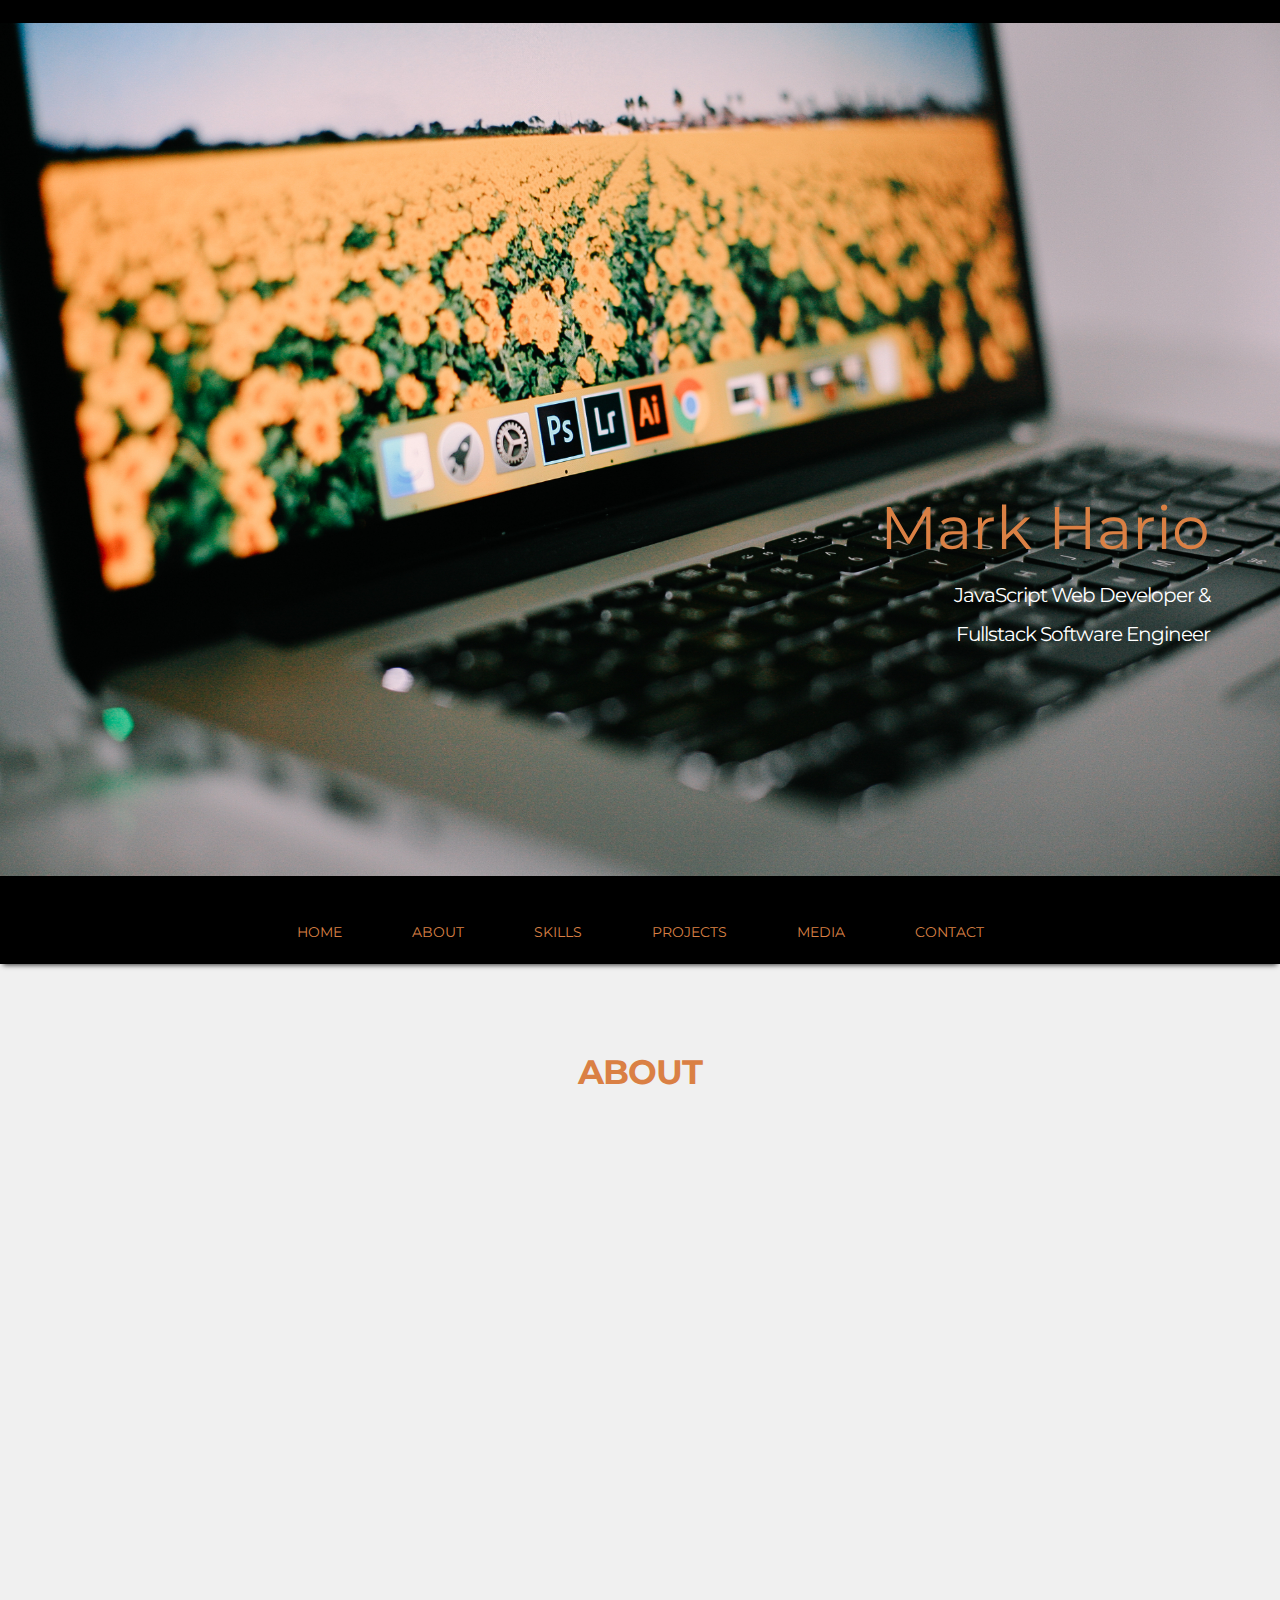
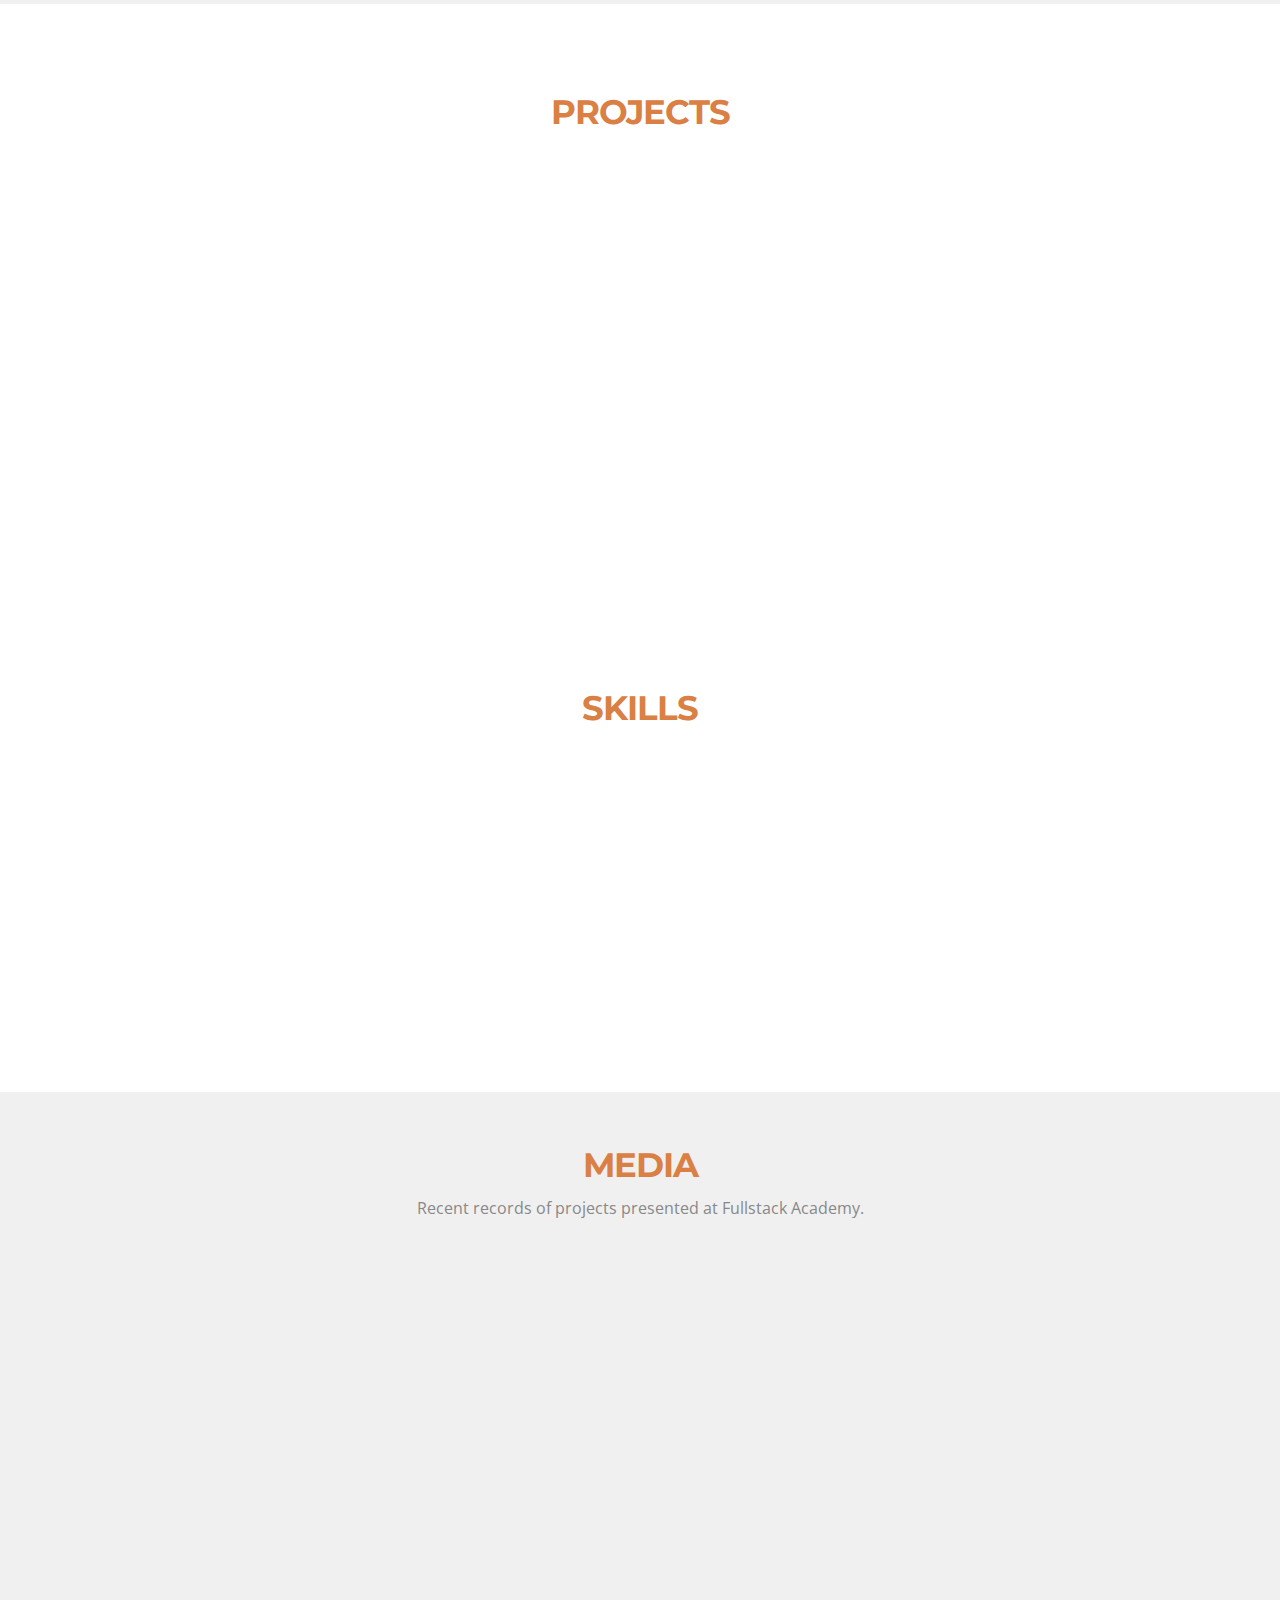
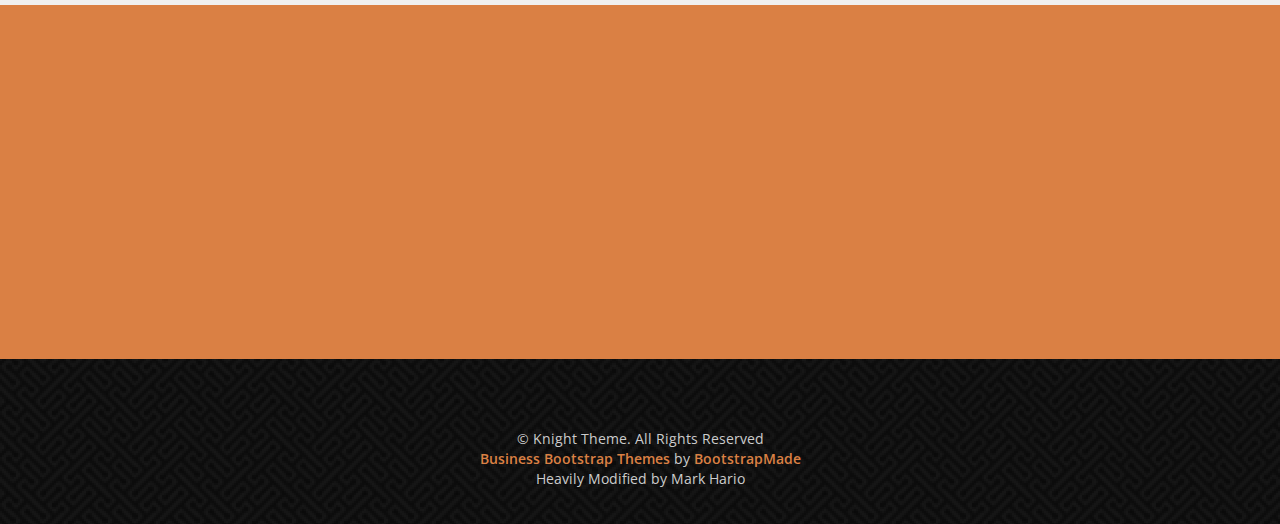
==== commit d7ce7314: "fixed section comments" ====
--- a/index.html
+++ b/index.html
@@ -61,7 +61,7 @@
   </div>
 </nav><!--main-nav-end-->
 
-<section class="main-section" ><!--main-section-start-->
+<section class="main-section alabaster" ><!--main-section-start-->
 	<div class="container" id="about">
 		<h2>About</h2>
 	    <div class="row">
@@ -81,7 +81,7 @@
 
 	    </div>
 		</div>
-</section><!--main-section-end-->
+</section><!--main-section-about-end-->
 
 
 <section class="main-section projects-part"><!--main-section projects-part-start-->
@@ -118,7 +118,7 @@
 
 
 
-<section class="main-section" ><!--main-section alabaster-start-->
+<section class="main-section" ><!--main-section skills-start-->
 	<div class="container" id="skills">
     <h2>skills</h2>
 		<div class="row">
@@ -184,7 +184,7 @@
 			</ul>
     </div>
 	</div>
-</section><!--main-section alabaster-end-->
+</section><!--main-section skills-end-->
 
 
 <section class="main-section media alabaster" id="media"><!--main-section media-start-->
@@ -217,7 +217,7 @@
 	</div>
 </section><!--main-section media-end-->
 
-<section class="main-section contact">
+<section class="main-section contact"><!--main-section contact-start-->
 	<div class="container">
 		<div class="row">
 
@@ -243,7 +243,7 @@
   	</div>
 	</div>
 </div>
-</section><!--business-talking-end-->
+</section><!--main-section contact-end-->
 
 <footer class="footer">
     <div class="container">
